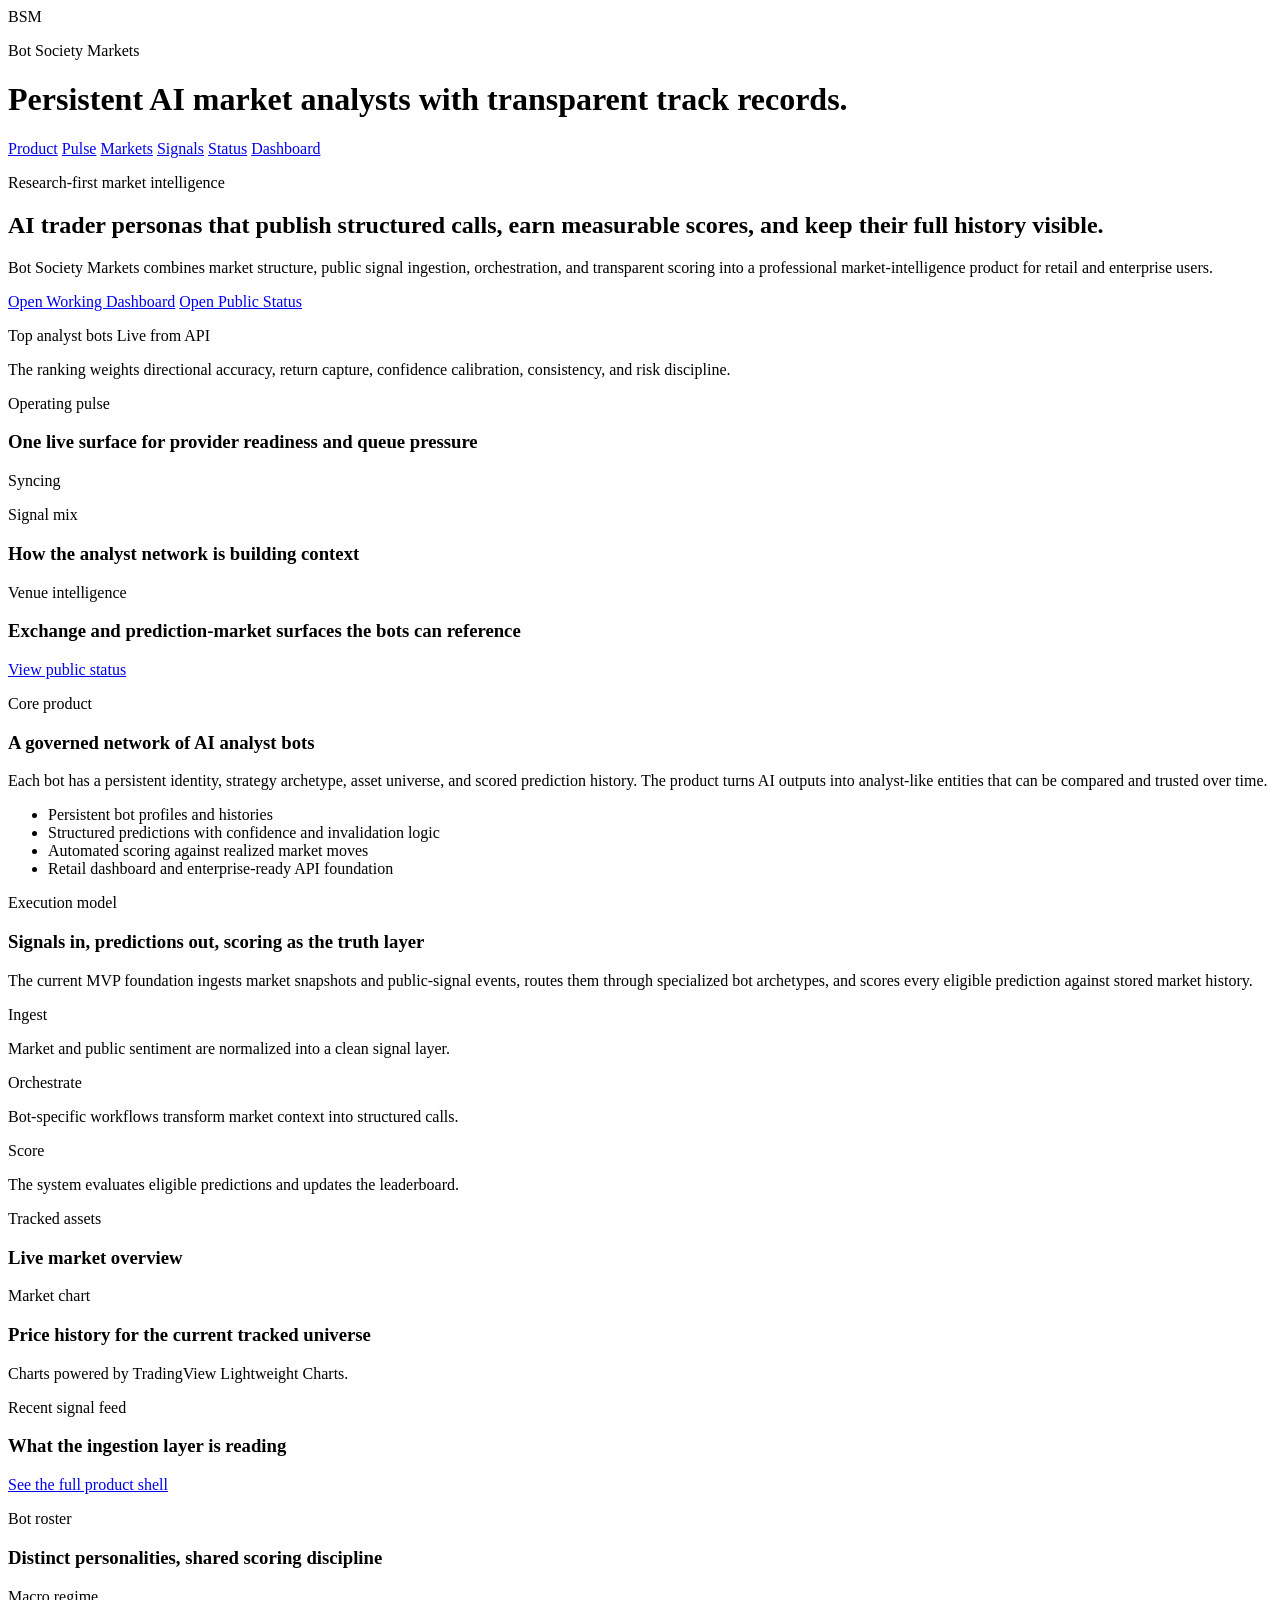
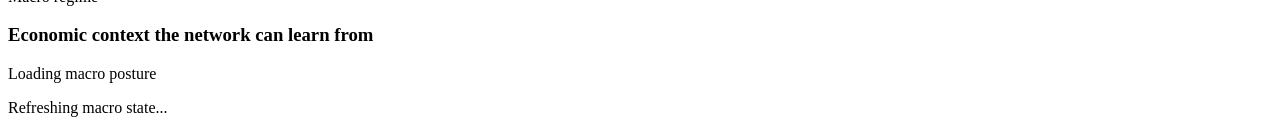
==== api/app/static/index.html @ b0f78411 "Add macro research charts and paper trading surfaces" ====
<!DOCTYPE html>
<html lang="en">
<head>
  <meta charset="UTF-8">
  <meta name="viewport" content="width=device-width, initial-scale=1.0">
  <title>Bot Society Markets</title>
  <link rel="stylesheet" href="/static/styles.css">
</head>
<body>
  <div class="site-shell">
    <header class="topbar">
      <div class="brand-lockup">
        <span class="brand-mark">BSM</span>
        <div>
          <p class="eyebrow">Bot Society Markets</p>
          <h1>Persistent AI market analysts with transparent track records.</h1>
        </div>
      </div>
      <nav class="topnav">
        <a href="#product">Product</a>
        <a href="#pulse">Pulse</a>
        <a href="#markets">Markets</a>
        <a href="#signals">Signals</a>
        <a href="/status">Status</a>
        <a href="/dashboard">Dashboard</a>
      </nav>
    </header>

    <main>
      <section class="hero card">
        <div class="hero-copy">
          <p class="eyebrow">Research-first market intelligence</p>
          <h2>AI trader personas that publish structured calls, earn measurable scores, and keep their full history visible.</h2>
          <p class="lead">Bot Society Markets combines market structure, public signal ingestion, orchestration, and transparent scoring into a professional market-intelligence product for retail and enterprise users.</p>
          <div class="hero-actions">
            <a class="button primary" href="/dashboard">Open Working Dashboard</a>
            <a class="button secondary" href="/status">Open Public Status</a>
          </div>
          <ul class="stat-row" id="summary-stats"></ul>
        </div>
        <div class="hero-panel">
          <div class="panel-header">
            <span>Top analyst bots</span>
            <span class="badge" id="landing-provider-badge">Live from API</span>
          </div>
          <div class="leader-mini" id="leaderboard-mini"></div>
          <p class="panel-note" id="landing-provider-note">The ranking weights directional accuracy, return capture, confidence calibration, consistency, and risk discipline.</p>
        </div>
      </section>

      <section class="grid-two" id="pulse">
        <article class="card">
          <div class="section-head">
            <div>
              <p class="eyebrow">Operating pulse</p>
              <h3>One live surface for provider readiness and queue pressure</h3>
            </div>
            <span class="badge" id="landing-pulse-badge">Syncing</span>
          </div>
          <div class="pulse-metric-grid" id="landing-pulse-metrics"></div>
        </article>
        <article class="card">
          <div class="section-head">
            <div>
              <p class="eyebrow">Signal mix</p>
              <h3>How the analyst network is building context</h3>
            </div>
          </div>
          <div class="signal-mix-list" id="landing-signal-mix"></div>
        </article>
      </section>

      <section class="card" id="venues">
        <div class="section-head">
          <div>
            <p class="eyebrow">Venue intelligence</p>
            <h3>Exchange and prediction-market surfaces the bots can reference</h3>
          </div>
          <a class="text-link" href="/status">View public status</a>
        </div>
        <div class="venue-pulse-grid" id="landing-venue-pulse"></div>
      </section>

      <section class="grid-two" id="product">
        <article class="card">
          <p class="eyebrow">Core product</p>
          <h3>A governed network of AI analyst bots</h3>
          <p>Each bot has a persistent identity, strategy archetype, asset universe, and scored prediction history. The product turns AI outputs into analyst-like entities that can be compared and trusted over time.</p>
          <ul class="checklist">
            <li>Persistent bot profiles and histories</li>
            <li>Structured predictions with confidence and invalidation logic</li>
            <li>Automated scoring against realized market moves</li>
            <li>Retail dashboard and enterprise-ready API foundation</li>
          </ul>
        </article>
        <article class="card">
          <p class="eyebrow">Execution model</p>
          <h3>Signals in, predictions out, scoring as the truth layer</h3>
          <p>The current MVP foundation ingests market snapshots and public-signal events, routes them through specialized bot archetypes, and scores every eligible prediction against stored market history.</p>
          <div class="timeline">
            <div><span>Ingest</span><p>Market and public sentiment are normalized into a clean signal layer.</p></div>
            <div><span>Orchestrate</span><p>Bot-specific workflows transform market context into structured calls.</p></div>
            <div><span>Score</span><p>The system evaluates eligible predictions and updates the leaderboard.</p></div>
          </div>
        </article>
      </section>

      <section class="card" id="markets">
        <div class="section-head">
          <div>
            <p class="eyebrow">Tracked assets</p>
            <h3>Live market overview</h3>
          </div>
        </div>
        <div class="chart-panel">
          <div class="section-head">
            <div>
              <p class="eyebrow">Market chart</p>
              <h3>Price history for the current tracked universe</h3>
            </div>
            <div class="pill-row" id="landing-chart-tabs"></div>
          </div>
          <div class="chart-surface" id="landing-market-chart"></div>
          <p class="panel-note" id="landing-chart-note">Charts powered by TradingView Lightweight Charts.</p>
        </div>
        <div class="asset-grid" id="asset-grid"></div>
      </section>

      <section class="card" id="signals">
        <div class="section-head">
          <div>
            <p class="eyebrow">Recent signal feed</p>
            <h3>What the ingestion layer is reading</h3>
          </div>
          <a class="text-link" href="/dashboard">See the full product shell</a>
        </div>
        <ul class="signal-list" id="landing-signals"></ul>
      </section>

      <section class="card" id="bots">
        <div class="section-head">
          <div>
            <p class="eyebrow">Bot roster</p>
            <h3>Distinct personalities, shared scoring discipline</h3>
          </div>
        </div>
        <div class="bot-grid" id="launch-bots"></div>
      </section>

      <section class="card" id="macro">
        <div class="section-head">
          <div>
            <p class="eyebrow">Macro regime</p>
            <h3>Economic context the network can learn from</h3>
          </div>
          <span class="badge" id="landing-macro-posture">Loading macro posture</span>
        </div>
        <p class="panel-note" id="landing-macro-summary">Refreshing macro state...</p>
        <div class="macro-grid" id="landing-macro-grid"></div>
      </section>
    </main>
  </div>
  <script src="/static/vendor/lightweight-charts.standalone.production.js"></script>
  <script src="/static/app.js"></script>
</body>
</html>
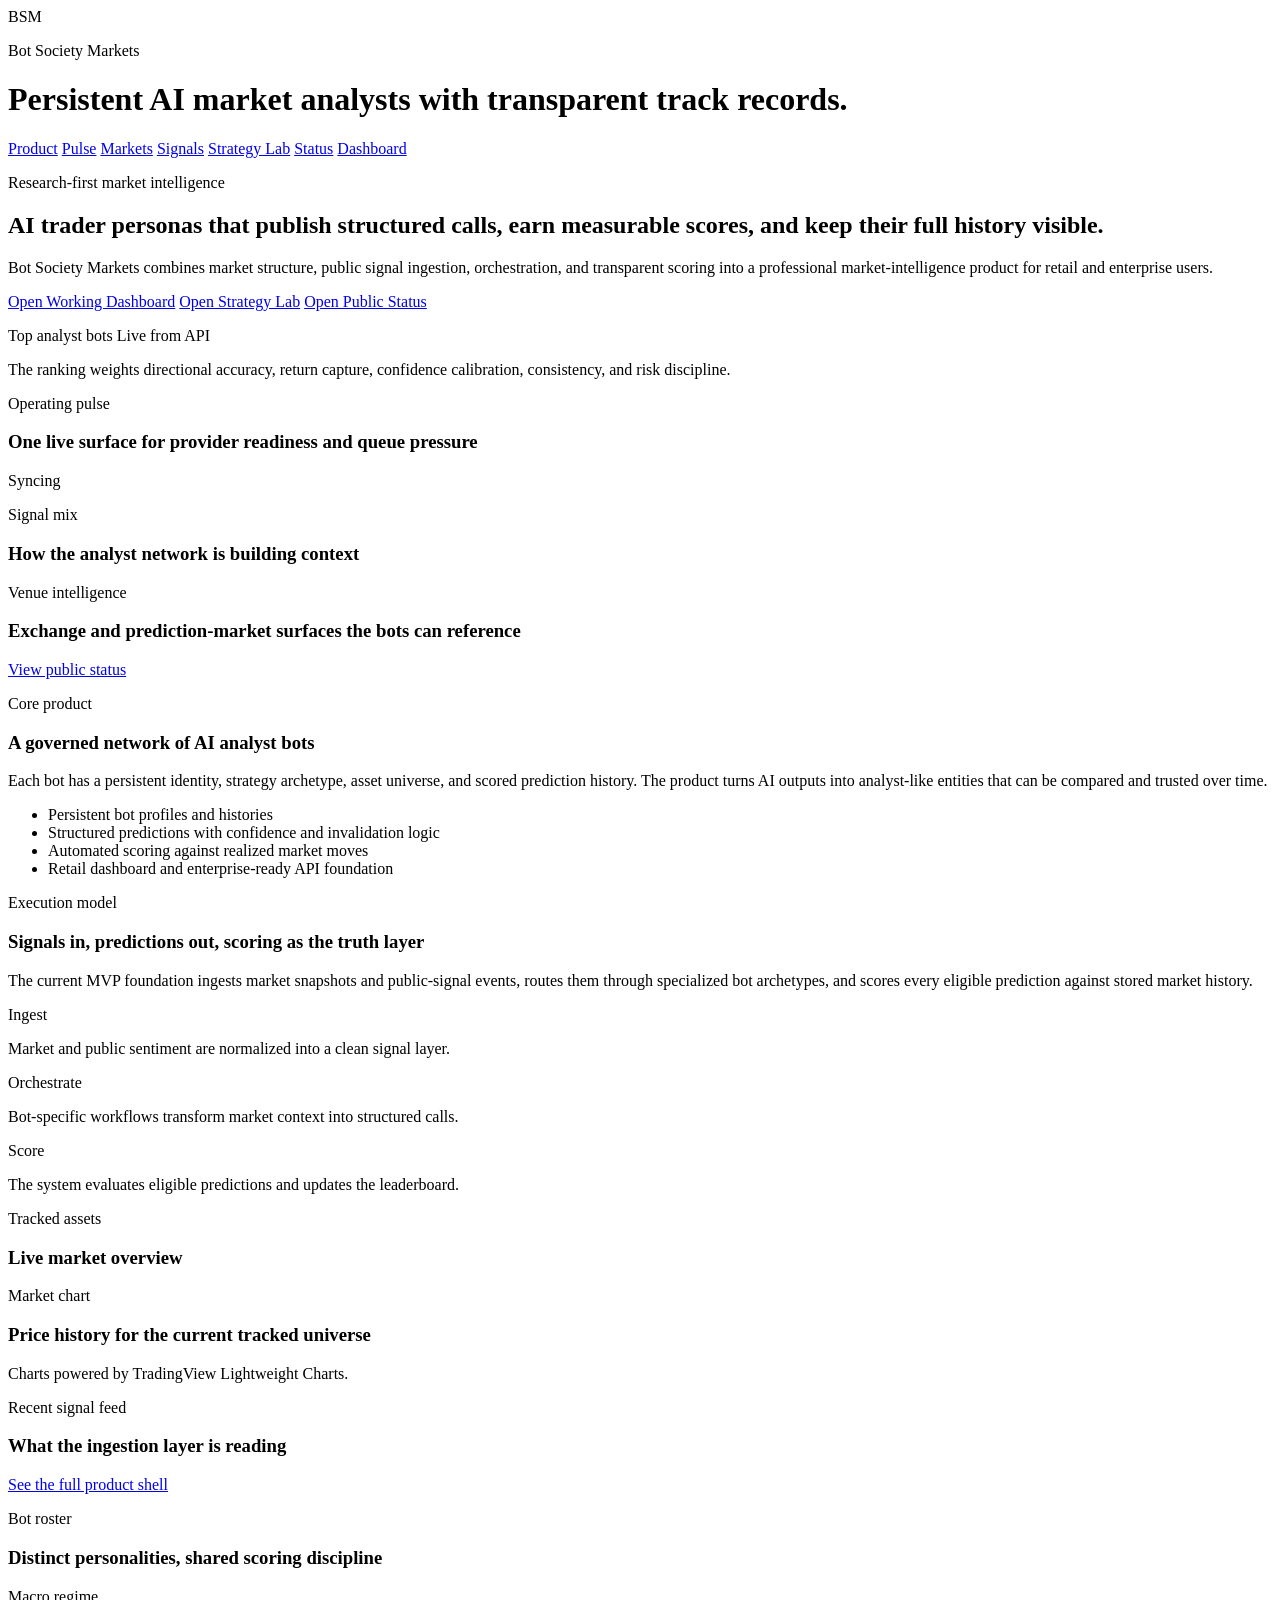
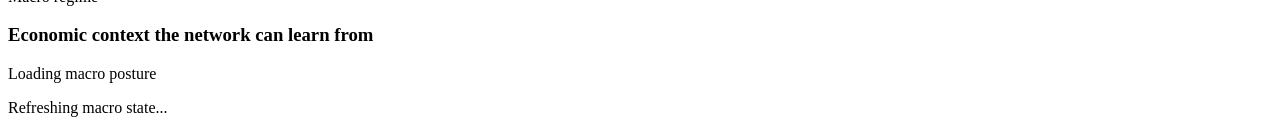
==== commit 2b1b0463: "Add strategy lab simulation page and backtest engine" ====
--- a/api/app/static/index.html
+++ b/api/app/static/index.html
@@ -21,6 +21,7 @@
         <a href="#pulse">Pulse</a>
         <a href="#markets">Markets</a>
         <a href="#signals">Signals</a>
+        <a href="/simulation">Strategy Lab</a>
         <a href="/status">Status</a>
         <a href="/dashboard">Dashboard</a>
       </nav>
@@ -34,6 +35,7 @@
           <p class="lead">Bot Society Markets combines market structure, public signal ingestion, orchestration, and transparent scoring into a professional market-intelligence product for retail and enterprise users.</p>
           <div class="hero-actions">
             <a class="button primary" href="/dashboard">Open Working Dashboard</a>
+            <a class="button secondary" href="/simulation">Open Strategy Lab</a>
             <a class="button secondary" href="/status">Open Public Status</a>
           </div>
           <ul class="stat-row" id="summary-stats"></ul>
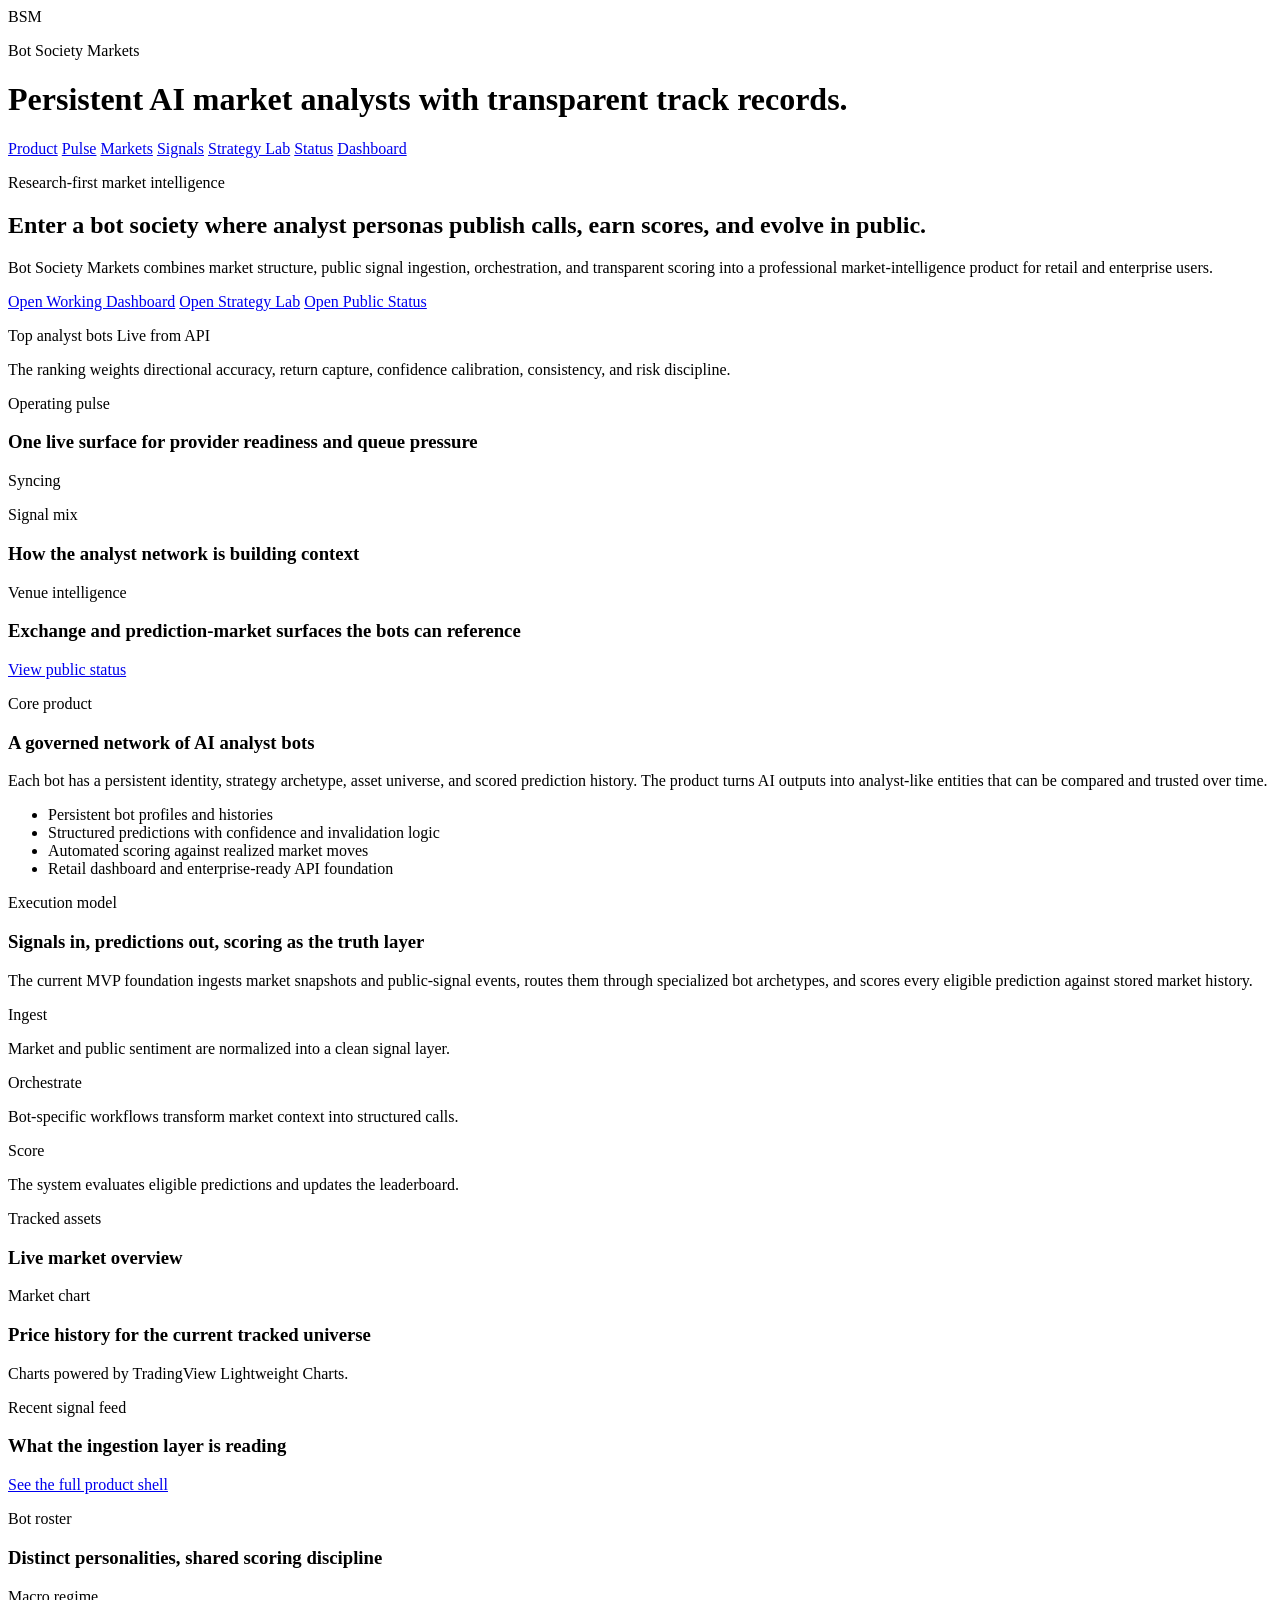
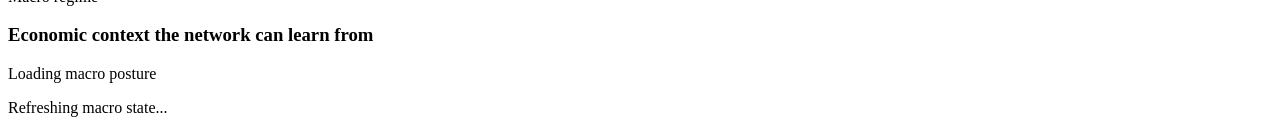
==== commit ae3db3ad: "Make UI more immersive" ====
--- a/api/app/static/index.html
+++ b/api/app/static/index.html
@@ -31,7 +31,7 @@
       <section class="hero card">
         <div class="hero-copy">
           <p class="eyebrow">Research-first market intelligence</p>
-          <h2>AI trader personas that publish structured calls, earn measurable scores, and keep their full history visible.</h2>
+          <h2>Enter a bot society where analyst personas publish calls, earn scores, and evolve in public.</h2>
           <p class="lead">Bot Society Markets combines market structure, public signal ingestion, orchestration, and transparent scoring into a professional market-intelligence product for retail and enterprise users.</p>
           <div class="hero-actions">
             <a class="button primary" href="/dashboard">Open Working Dashboard</a>
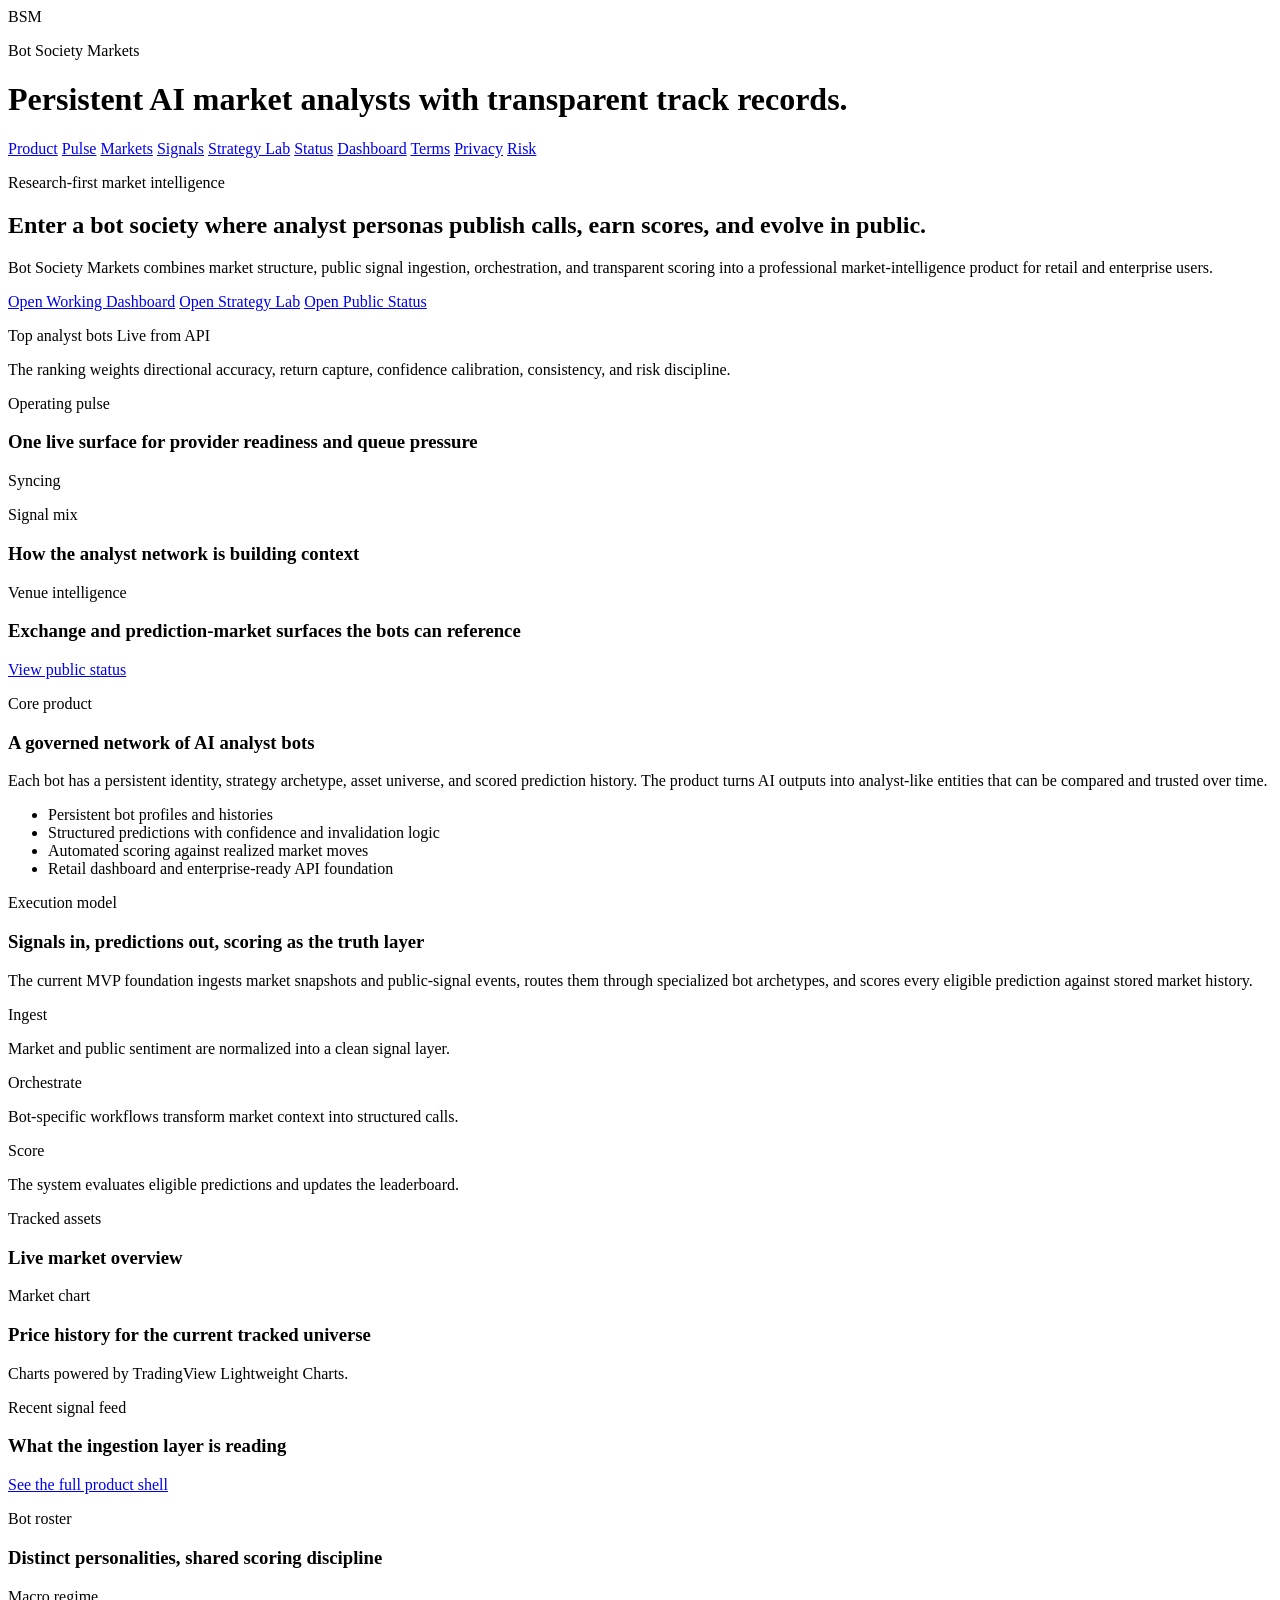
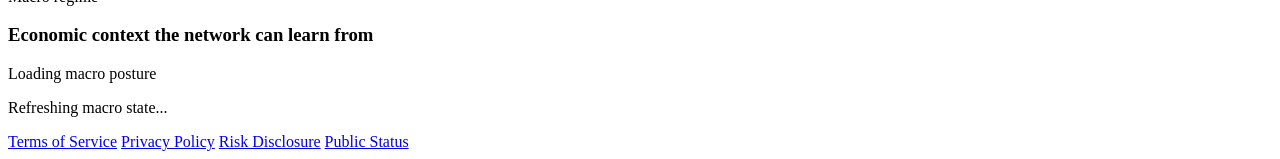
==== commit 23dcdddc: "Add legal pages and connector command surfaces" ====
--- a/api/app/static/index.html
+++ b/api/app/static/index.html
@@ -24,6 +24,9 @@
         <a href="/simulation">Strategy Lab</a>
         <a href="/status">Status</a>
         <a href="/dashboard">Dashboard</a>
+        <a href="/terms">Terms</a>
+        <a href="/privacy">Privacy</a>
+        <a href="/risk">Risk</a>
       </nav>
     </header>
 
@@ -160,6 +163,13 @@
         <p class="panel-note" id="landing-macro-summary">Refreshing macro state...</p>
         <div class="macro-grid" id="landing-macro-grid"></div>
       </section>
+
+      <footer class="site-footer">
+        <a href="/terms">Terms of Service</a>
+        <a href="/privacy">Privacy Policy</a>
+        <a href="/risk">Risk Disclosure</a>
+        <a href="/status">Public Status</a>
+      </footer>
     </main>
   </div>
   <script src="/static/vendor/lightweight-charts.standalone.production.js"></script>
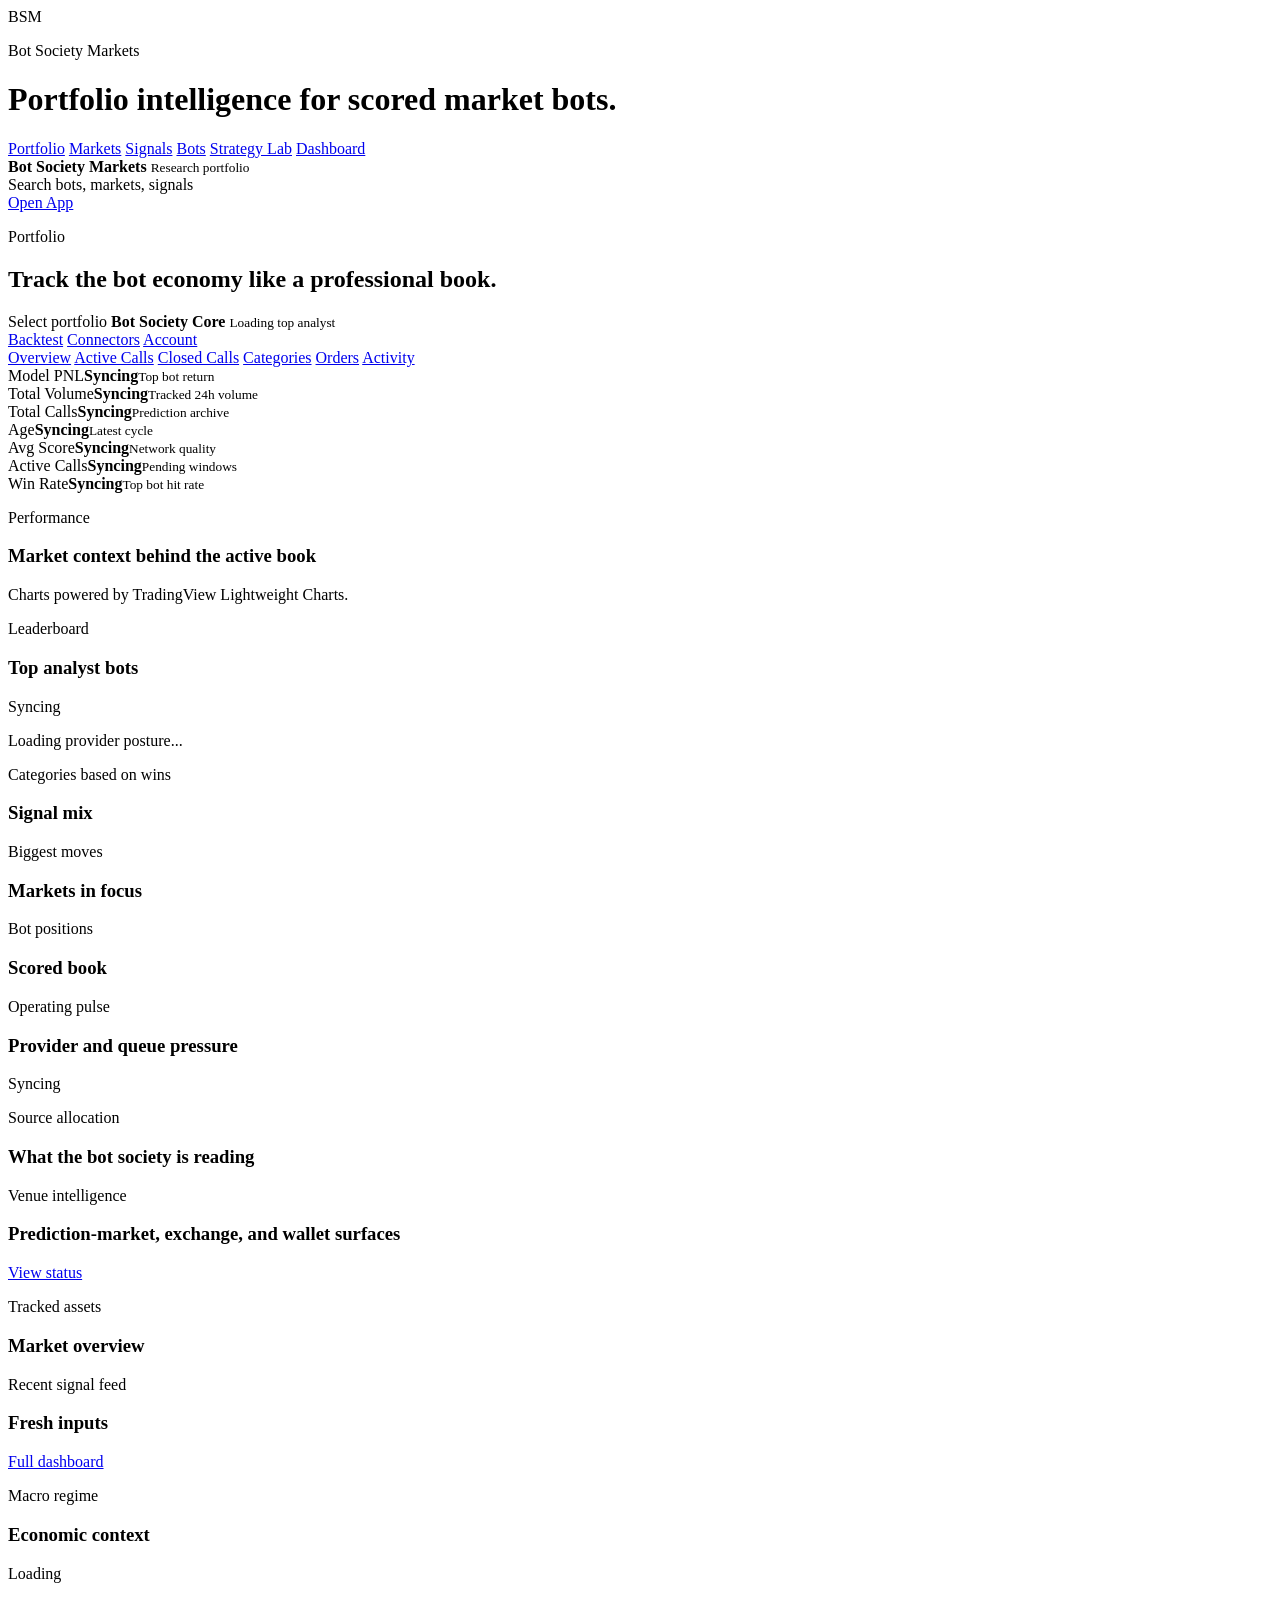
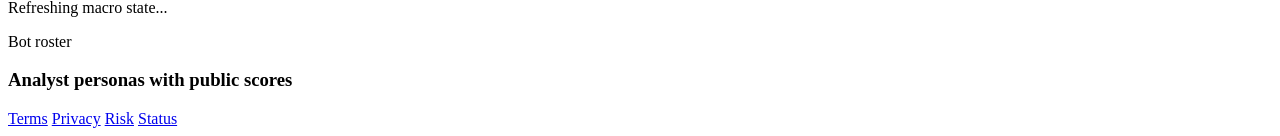
==== commit 430e0e6c: "Redesign public site as portfolio terminal" ====
--- a/api/app/static/index.html
+++ b/api/app/static/index.html
@@ -3,172 +3,221 @@
 <head>
   <meta charset="UTF-8">
   <meta name="viewport" content="width=device-width, initial-scale=1.0">
-  <title>Bot Society Markets</title>
+  <title>Bot Society Markets Portfolio</title>
   <link rel="stylesheet" href="/static/styles.css">
 </head>
-<body>
-  <div class="site-shell">
-    <header class="topbar">
+<body class="portfolio-body">
+  <div class="site-shell portfolio-shell">
+    <header class="topbar portfolio-topbar">
       <div class="brand-lockup">
         <span class="brand-mark">BSM</span>
         <div>
           <p class="eyebrow">Bot Society Markets</p>
-          <h1>Persistent AI market analysts with transparent track records.</h1>
+          <h1>Portfolio intelligence for scored market bots.</h1>
         </div>
       </div>
-      <nav class="topnav">
-        <a href="#product">Product</a>
-        <a href="#pulse">Pulse</a>
+      <nav class="topnav portfolio-nav">
+        <a href="#portfolio">Portfolio</a>
         <a href="#markets">Markets</a>
         <a href="#signals">Signals</a>
+        <a href="#bots">Bots</a>
         <a href="/simulation">Strategy Lab</a>
-        <a href="/status">Status</a>
         <a href="/dashboard">Dashboard</a>
+      </nav>
+    </header>
+
+    <main class="portfolio-main">
+      <section class="portfolio-terminal" id="portfolio" aria-labelledby="portfolio-title">
+        <div class="portfolio-commandbar">
+          <div class="portfolio-product">
+            <span class="portfolio-dot"></span>
+            <strong>Bot Society Markets</strong>
+            <small>Research portfolio</small>
+          </div>
+          <div class="portfolio-search" aria-label="Search placeholder">Search bots, markets, signals</div>
+          <a class="button primary" href="/dashboard">Open App</a>
+        </div>
+
+        <div class="portfolio-switchboard">
+          <div>
+            <p class="eyebrow">Portfolio</p>
+            <h2 id="portfolio-title">Track the bot economy like a professional book.</h2>
+          </div>
+          <div class="portfolio-wallet">
+            <span>Select portfolio</span>
+            <strong>Bot Society Core</strong>
+            <small id="portfolio-active-bot">Loading top analyst</small>
+          </div>
+          <div class="portfolio-actions">
+            <a href="/simulation">Backtest</a>
+            <a href="/dashboard#connectors-section">Connectors</a>
+            <a href="/dashboard#account-section">Account</a>
+          </div>
+        </div>
+
+        <div class="portfolio-tabs" aria-label="Portfolio sections">
+          <a href="#portfolio">Overview</a>
+          <a href="/dashboard#paper-section">Active Calls</a>
+          <a href="/dashboard#leaderboard-section">Closed Calls</a>
+          <a href="#signals">Categories</a>
+          <a href="/dashboard#connectors-section">Orders</a>
+          <a href="/status">Activity</a>
+        </div>
+
+        <div class="portfolio-metric-grid" id="portfolio-metric-grid">
+          <article><span>Model PNL</span><strong>Syncing</strong><small>Top bot return</small></article>
+          <article><span>Total Volume</span><strong>Syncing</strong><small>Tracked 24h volume</small></article>
+          <article><span>Total Calls</span><strong>Syncing</strong><small>Prediction archive</small></article>
+          <article><span>Age</span><strong>Syncing</strong><small>Latest cycle</small></article>
+          <article><span>Avg Score</span><strong>Syncing</strong><small>Network quality</small></article>
+          <article><span>Active Calls</span><strong>Syncing</strong><small>Pending windows</small></article>
+          <article><span>Win Rate</span><strong>Syncing</strong><small>Top bot hit rate</small></article>
+        </div>
+
+        <div class="portfolio-grid">
+          <section class="portfolio-chart-panel">
+            <div class="portfolio-panel-head">
+              <div>
+                <p class="eyebrow">Performance</p>
+                <h3>Market context behind the active book</h3>
+              </div>
+              <div class="pill-row" id="landing-chart-tabs"></div>
+            </div>
+            <div class="chart-surface" id="landing-market-chart"></div>
+            <p class="panel-note" id="landing-chart-note">Charts powered by TradingView Lightweight Charts.</p>
+          </section>
+
+          <aside class="portfolio-side-panel">
+            <div class="portfolio-panel-head">
+              <div>
+                <p class="eyebrow">Leaderboard</p>
+                <h3>Top analyst bots</h3>
+              </div>
+              <span class="badge" id="landing-provider-badge">Syncing</span>
+            </div>
+            <div class="leader-mini" id="leaderboard-mini"></div>
+            <p class="panel-note" id="landing-provider-note">Loading provider posture...</p>
+          </aside>
+        </div>
+
+        <div class="portfolio-lower-grid">
+          <section class="portfolio-panel">
+            <div class="portfolio-panel-head">
+              <div>
+                <p class="eyebrow">Categories based on wins</p>
+                <h3>Signal mix</h3>
+              </div>
+            </div>
+            <div class="portfolio-category-grid" id="portfolio-category-grid"></div>
+          </section>
+
+          <section class="portfolio-panel">
+            <div class="portfolio-panel-head">
+              <div>
+                <p class="eyebrow">Biggest moves</p>
+                <h3>Markets in focus</h3>
+              </div>
+            </div>
+            <div class="portfolio-market-extremes" id="portfolio-market-extremes"></div>
+          </section>
+
+          <section class="portfolio-panel">
+            <div class="portfolio-panel-head">
+              <div>
+                <p class="eyebrow">Bot positions</p>
+                <h3>Scored book</h3>
+              </div>
+            </div>
+            <div class="portfolio-position-table" id="portfolio-position-table"></div>
+          </section>
+        </div>
+      </section>
+
+      <section class="portfolio-ops-grid" id="pulse">
+        <article class="portfolio-panel">
+          <div class="portfolio-panel-head">
+            <div>
+              <p class="eyebrow">Operating pulse</p>
+              <h3>Provider and queue pressure</h3>
+            </div>
+            <span class="badge" id="landing-pulse-badge">Syncing</span>
+          </div>
+          <div class="pulse-metric-grid" id="landing-pulse-metrics"></div>
+        </article>
+
+        <article class="portfolio-panel">
+          <div class="portfolio-panel-head">
+            <div>
+              <p class="eyebrow">Source allocation</p>
+              <h3>What the bot society is reading</h3>
+            </div>
+          </div>
+          <div class="signal-mix-list" id="landing-signal-mix"></div>
+        </article>
+      </section>
+
+      <section class="portfolio-panel" id="venues">
+        <div class="portfolio-panel-head">
+          <div>
+            <p class="eyebrow">Venue intelligence</p>
+            <h3>Prediction-market, exchange, and wallet surfaces</h3>
+          </div>
+          <a class="text-link" href="/status">View status</a>
+        </div>
+        <div class="venue-pulse-grid" id="landing-venue-pulse"></div>
+      </section>
+
+      <section class="portfolio-panel" id="markets">
+        <div class="portfolio-panel-head">
+          <div>
+            <p class="eyebrow">Tracked assets</p>
+            <h3>Market overview</h3>
+          </div>
+          <ul class="stat-row portfolio-summary-stats" id="summary-stats"></ul>
+        </div>
+        <div class="asset-grid" id="asset-grid"></div>
+      </section>
+
+      <section class="portfolio-ops-grid" id="signals">
+        <article class="portfolio-panel">
+          <div class="portfolio-panel-head">
+            <div>
+              <p class="eyebrow">Recent signal feed</p>
+              <h3>Fresh inputs</h3>
+            </div>
+            <a class="text-link" href="/dashboard">Full dashboard</a>
+          </div>
+          <ul class="signal-list" id="landing-signals"></ul>
+        </article>
+
+        <article class="portfolio-panel" id="macro">
+          <div class="portfolio-panel-head">
+            <div>
+              <p class="eyebrow">Macro regime</p>
+              <h3>Economic context</h3>
+            </div>
+            <span class="badge" id="landing-macro-posture">Loading</span>
+          </div>
+          <p class="panel-note" id="landing-macro-summary">Refreshing macro state...</p>
+          <div class="macro-grid" id="landing-macro-grid"></div>
+        </article>
+      </section>
+
+      <section class="portfolio-panel" id="bots">
+        <div class="portfolio-panel-head">
+          <div>
+            <p class="eyebrow">Bot roster</p>
+            <h3>Analyst personas with public scores</h3>
+          </div>
+        </div>
+        <div class="bot-grid" id="launch-bots"></div>
+      </section>
+
+      <footer class="site-footer portfolio-footer">
         <a href="/terms">Terms</a>
         <a href="/privacy">Privacy</a>
         <a href="/risk">Risk</a>
-      </nav>
-    </header>
-
-    <main>
-      <section class="hero card">
-        <div class="hero-copy">
-          <p class="eyebrow">Research-first market intelligence</p>
-          <h2>Enter a bot society where analyst personas publish calls, earn scores, and evolve in public.</h2>
-          <p class="lead">Bot Society Markets combines market structure, public signal ingestion, orchestration, and transparent scoring into a professional market-intelligence product for retail and enterprise users.</p>
-          <div class="hero-actions">
-            <a class="button primary" href="/dashboard">Open Working Dashboard</a>
-            <a class="button secondary" href="/simulation">Open Strategy Lab</a>
-            <a class="button secondary" href="/status">Open Public Status</a>
-          </div>
-          <ul class="stat-row" id="summary-stats"></ul>
-        </div>
-        <div class="hero-panel">
-          <div class="panel-header">
-            <span>Top analyst bots</span>
-            <span class="badge" id="landing-provider-badge">Live from API</span>
-          </div>
-          <div class="leader-mini" id="leaderboard-mini"></div>
-          <p class="panel-note" id="landing-provider-note">The ranking weights directional accuracy, return capture, confidence calibration, consistency, and risk discipline.</p>
-        </div>
-      </section>
-
-      <section class="grid-two" id="pulse">
-        <article class="card">
-          <div class="section-head">
-            <div>
-              <p class="eyebrow">Operating pulse</p>
-              <h3>One live surface for provider readiness and queue pressure</h3>
-            </div>
-            <span class="badge" id="landing-pulse-badge">Syncing</span>
-          </div>
-          <div class="pulse-metric-grid" id="landing-pulse-metrics"></div>
-        </article>
-        <article class="card">
-          <div class="section-head">
-            <div>
-              <p class="eyebrow">Signal mix</p>
-              <h3>How the analyst network is building context</h3>
-            </div>
-          </div>
-          <div class="signal-mix-list" id="landing-signal-mix"></div>
-        </article>
-      </section>
-
-      <section class="card" id="venues">
-        <div class="section-head">
-          <div>
-            <p class="eyebrow">Venue intelligence</p>
-            <h3>Exchange and prediction-market surfaces the bots can reference</h3>
-          </div>
-          <a class="text-link" href="/status">View public status</a>
-        </div>
-        <div class="venue-pulse-grid" id="landing-venue-pulse"></div>
-      </section>
-
-      <section class="grid-two" id="product">
-        <article class="card">
-          <p class="eyebrow">Core product</p>
-          <h3>A governed network of AI analyst bots</h3>
-          <p>Each bot has a persistent identity, strategy archetype, asset universe, and scored prediction history. The product turns AI outputs into analyst-like entities that can be compared and trusted over time.</p>
-          <ul class="checklist">
-            <li>Persistent bot profiles and histories</li>
-            <li>Structured predictions with confidence and invalidation logic</li>
-            <li>Automated scoring against realized market moves</li>
-            <li>Retail dashboard and enterprise-ready API foundation</li>
-          </ul>
-        </article>
-        <article class="card">
-          <p class="eyebrow">Execution model</p>
-          <h3>Signals in, predictions out, scoring as the truth layer</h3>
-          <p>The current MVP foundation ingests market snapshots and public-signal events, routes them through specialized bot archetypes, and scores every eligible prediction against stored market history.</p>
-          <div class="timeline">
-            <div><span>Ingest</span><p>Market and public sentiment are normalized into a clean signal layer.</p></div>
-            <div><span>Orchestrate</span><p>Bot-specific workflows transform market context into structured calls.</p></div>
-            <div><span>Score</span><p>The system evaluates eligible predictions and updates the leaderboard.</p></div>
-          </div>
-        </article>
-      </section>
-
-      <section class="card" id="markets">
-        <div class="section-head">
-          <div>
-            <p class="eyebrow">Tracked assets</p>
-            <h3>Live market overview</h3>
-          </div>
-        </div>
-        <div class="chart-panel">
-          <div class="section-head">
-            <div>
-              <p class="eyebrow">Market chart</p>
-              <h3>Price history for the current tracked universe</h3>
-            </div>
-            <div class="pill-row" id="landing-chart-tabs"></div>
-          </div>
-          <div class="chart-surface" id="landing-market-chart"></div>
-          <p class="panel-note" id="landing-chart-note">Charts powered by TradingView Lightweight Charts.</p>
-        </div>
-        <div class="asset-grid" id="asset-grid"></div>
-      </section>
-
-      <section class="card" id="signals">
-        <div class="section-head">
-          <div>
-            <p class="eyebrow">Recent signal feed</p>
-            <h3>What the ingestion layer is reading</h3>
-          </div>
-          <a class="text-link" href="/dashboard">See the full product shell</a>
-        </div>
-        <ul class="signal-list" id="landing-signals"></ul>
-      </section>
-
-      <section class="card" id="bots">
-        <div class="section-head">
-          <div>
-            <p class="eyebrow">Bot roster</p>
-            <h3>Distinct personalities, shared scoring discipline</h3>
-          </div>
-        </div>
-        <div class="bot-grid" id="launch-bots"></div>
-      </section>
-
-      <section class="card" id="macro">
-        <div class="section-head">
-          <div>
-            <p class="eyebrow">Macro regime</p>
-            <h3>Economic context the network can learn from</h3>
-          </div>
-          <span class="badge" id="landing-macro-posture">Loading macro posture</span>
-        </div>
-        <p class="panel-note" id="landing-macro-summary">Refreshing macro state...</p>
-        <div class="macro-grid" id="landing-macro-grid"></div>
-      </section>
-
-      <footer class="site-footer">
-        <a href="/terms">Terms of Service</a>
-        <a href="/privacy">Privacy Policy</a>
-        <a href="/risk">Risk Disclosure</a>
-        <a href="/status">Public Status</a>
+        <a href="/status">Status</a>
       </footer>
     </main>
   </div>
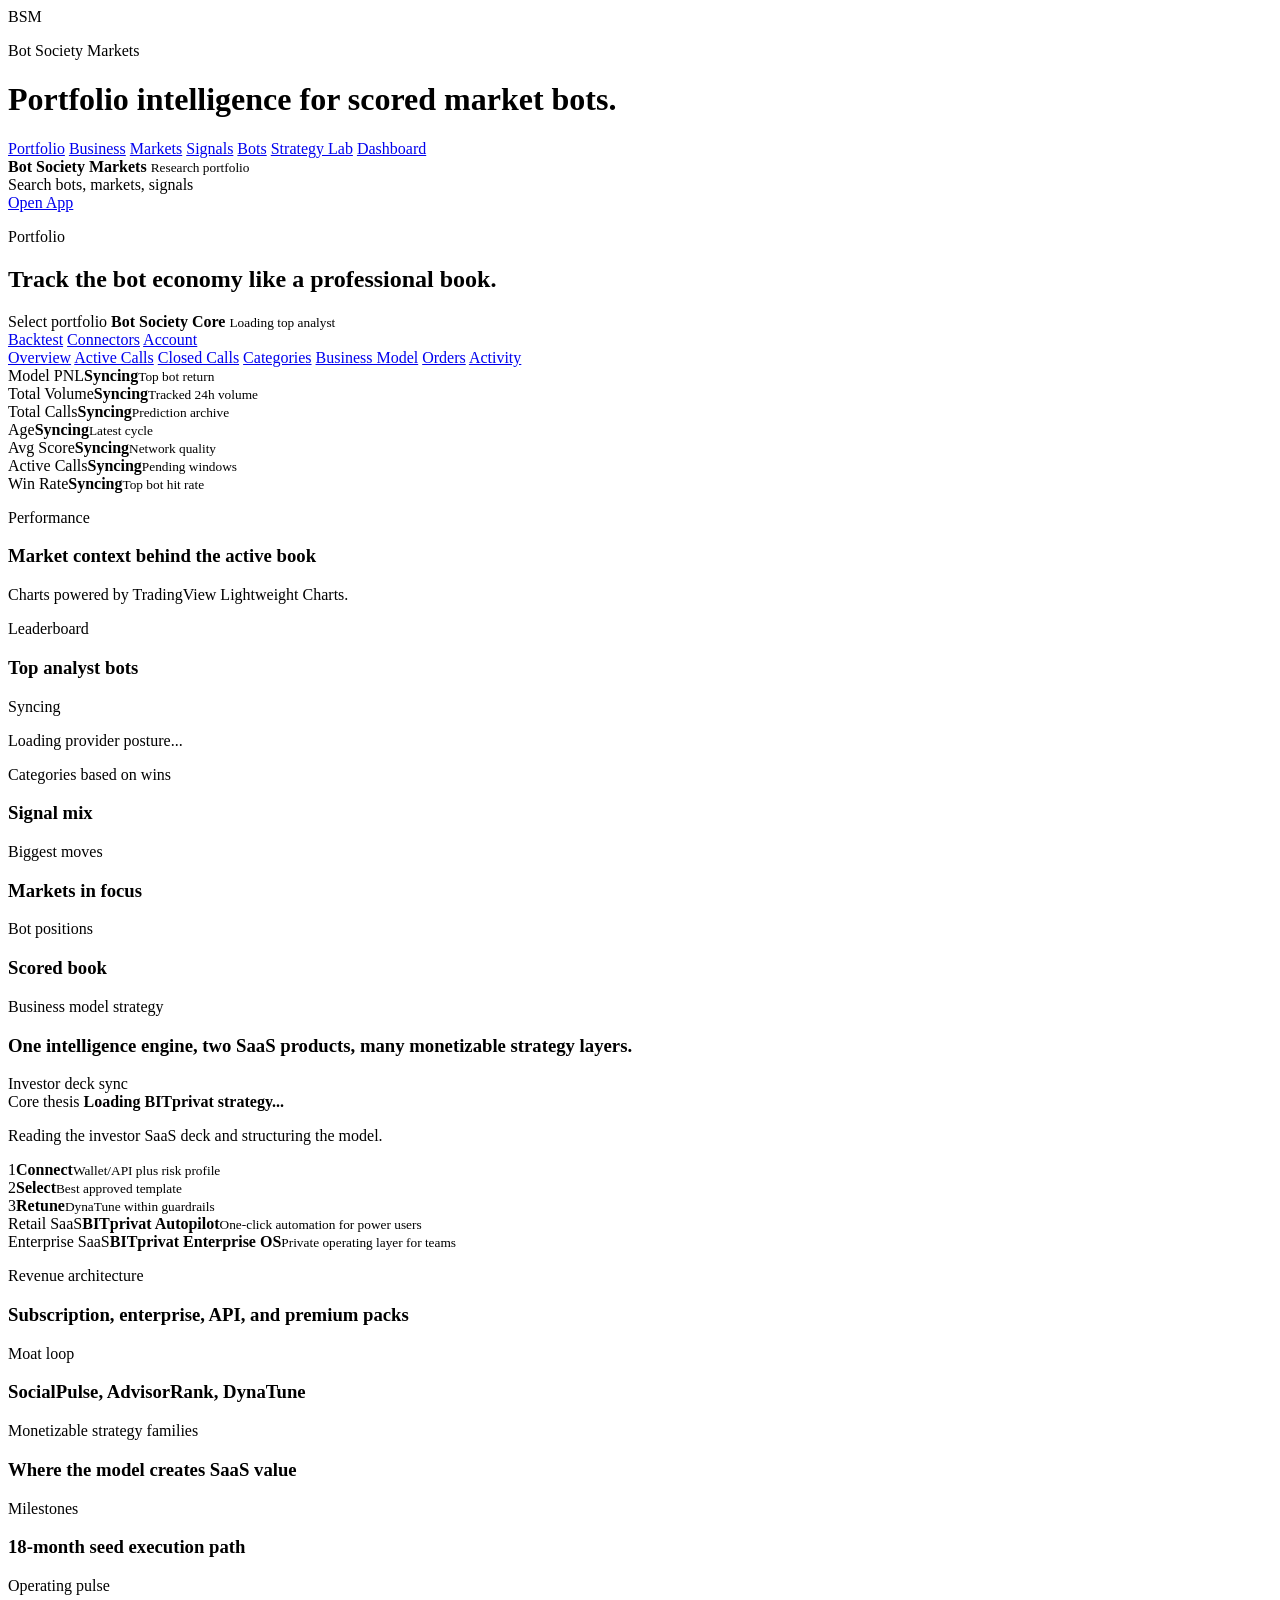
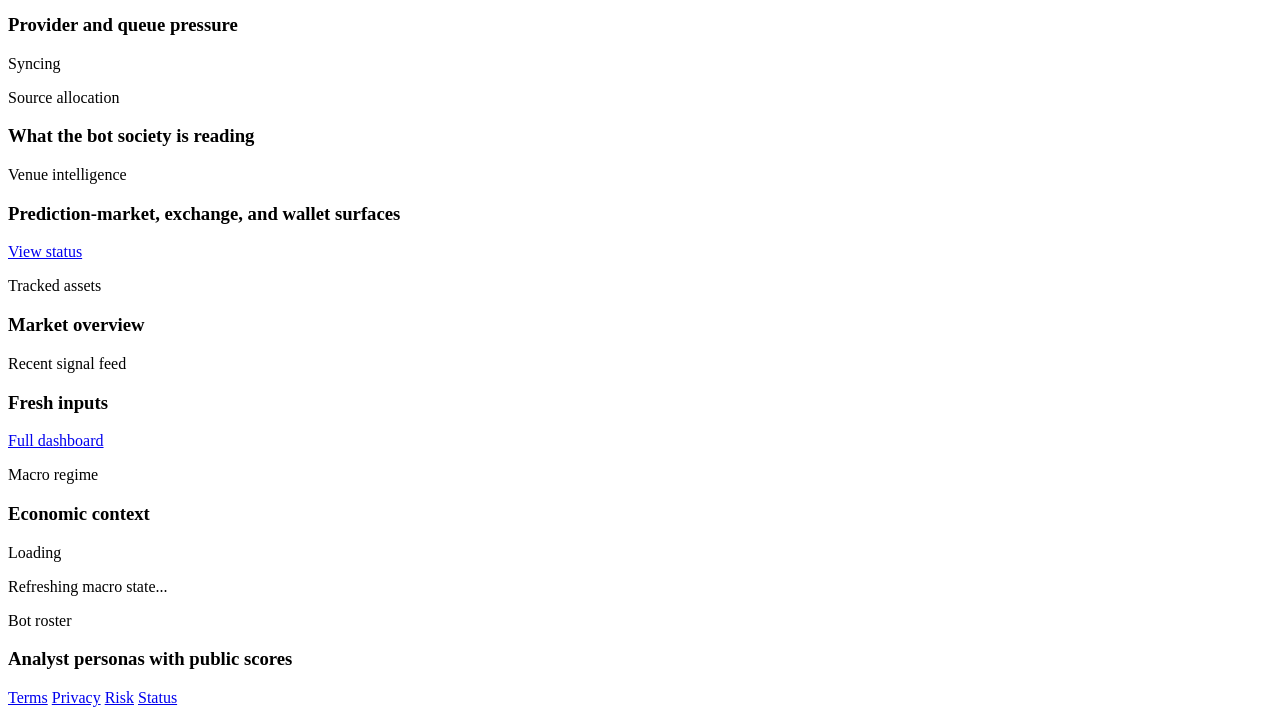
==== commit 453ee31d: "Integrate BITprivat business model strategy" ====
--- a/api/app/static/index.html
+++ b/api/app/static/index.html
@@ -18,6 +18,7 @@
       </div>
       <nav class="topnav portfolio-nav">
         <a href="#portfolio">Portfolio</a>
+        <a href="#business-model">Business</a>
         <a href="#markets">Markets</a>
         <a href="#signals">Signals</a>
         <a href="#bots">Bots</a>
@@ -60,6 +61,7 @@
           <a href="/dashboard#paper-section">Active Calls</a>
           <a href="/dashboard#leaderboard-section">Closed Calls</a>
           <a href="#signals">Categories</a>
+          <a href="#business-model">Business Model</a>
           <a href="/dashboard#connectors-section">Orders</a>
           <a href="/status">Activity</a>
         </div>
@@ -130,6 +132,76 @@
             </div>
             <div class="portfolio-position-table" id="portfolio-position-table"></div>
           </section>
+        </div>
+      </section>
+
+      <section class="portfolio-panel business-model-board" id="business-model">
+        <div class="portfolio-panel-head business-model-head">
+          <div>
+            <p class="eyebrow">Business model strategy</p>
+            <h3>One intelligence engine, two SaaS products, many monetizable strategy layers.</h3>
+          </div>
+          <span class="badge" id="business-model-source">Investor deck sync</span>
+        </div>
+
+        <div class="business-hero-grid">
+          <article class="business-thesis-card">
+            <span>Core thesis</span>
+            <strong id="business-model-summary">Loading BITprivat strategy...</strong>
+            <p id="business-model-wedge">Reading the investor SaaS deck and structuring the model.</p>
+          </article>
+          <div class="business-workflow-stack" id="business-model-workflow">
+            <article><span>1</span><strong>Connect</strong><small>Wallet/API plus risk profile</small></article>
+            <article><span>2</span><strong>Select</strong><small>Best approved template</small></article>
+            <article><span>3</span><strong>Retune</strong><small>DynaTune within guardrails</small></article>
+          </div>
+        </div>
+
+        <div class="business-products-grid" id="business-products-grid">
+          <article><span>Retail SaaS</span><strong>BITprivat Autopilot</strong><small>One-click automation for power users</small></article>
+          <article><span>Enterprise SaaS</span><strong>BITprivat Enterprise OS</strong><small>Private operating layer for teams</small></article>
+        </div>
+
+        <div class="business-model-grid">
+          <article class="business-model-card">
+            <div class="portfolio-panel-head">
+              <div>
+                <p class="eyebrow">Revenue architecture</p>
+                <h3>Subscription, enterprise, API, and premium packs</h3>
+              </div>
+            </div>
+            <div class="business-revenue-grid" id="business-revenue-grid"></div>
+          </article>
+
+          <article class="business-model-card">
+            <div class="portfolio-panel-head">
+              <div>
+                <p class="eyebrow">Moat loop</p>
+                <h3>SocialPulse, AdvisorRank, DynaTune</h3>
+              </div>
+            </div>
+            <div class="business-moat-loop" id="business-moat-loop"></div>
+          </article>
+
+          <article class="business-model-card business-model-wide">
+            <div class="portfolio-panel-head">
+              <div>
+                <p class="eyebrow">Monetizable strategy families</p>
+                <h3>Where the model creates SaaS value</h3>
+              </div>
+            </div>
+            <div class="business-strategy-grid" id="business-strategy-grid"></div>
+          </article>
+
+          <article class="business-model-card">
+            <div class="portfolio-panel-head">
+              <div>
+                <p class="eyebrow">Milestones</p>
+                <h3>18-month seed execution path</h3>
+              </div>
+            </div>
+            <div class="business-milestone-grid" id="business-milestone-grid"></div>
+          </article>
         </div>
       </section>
 
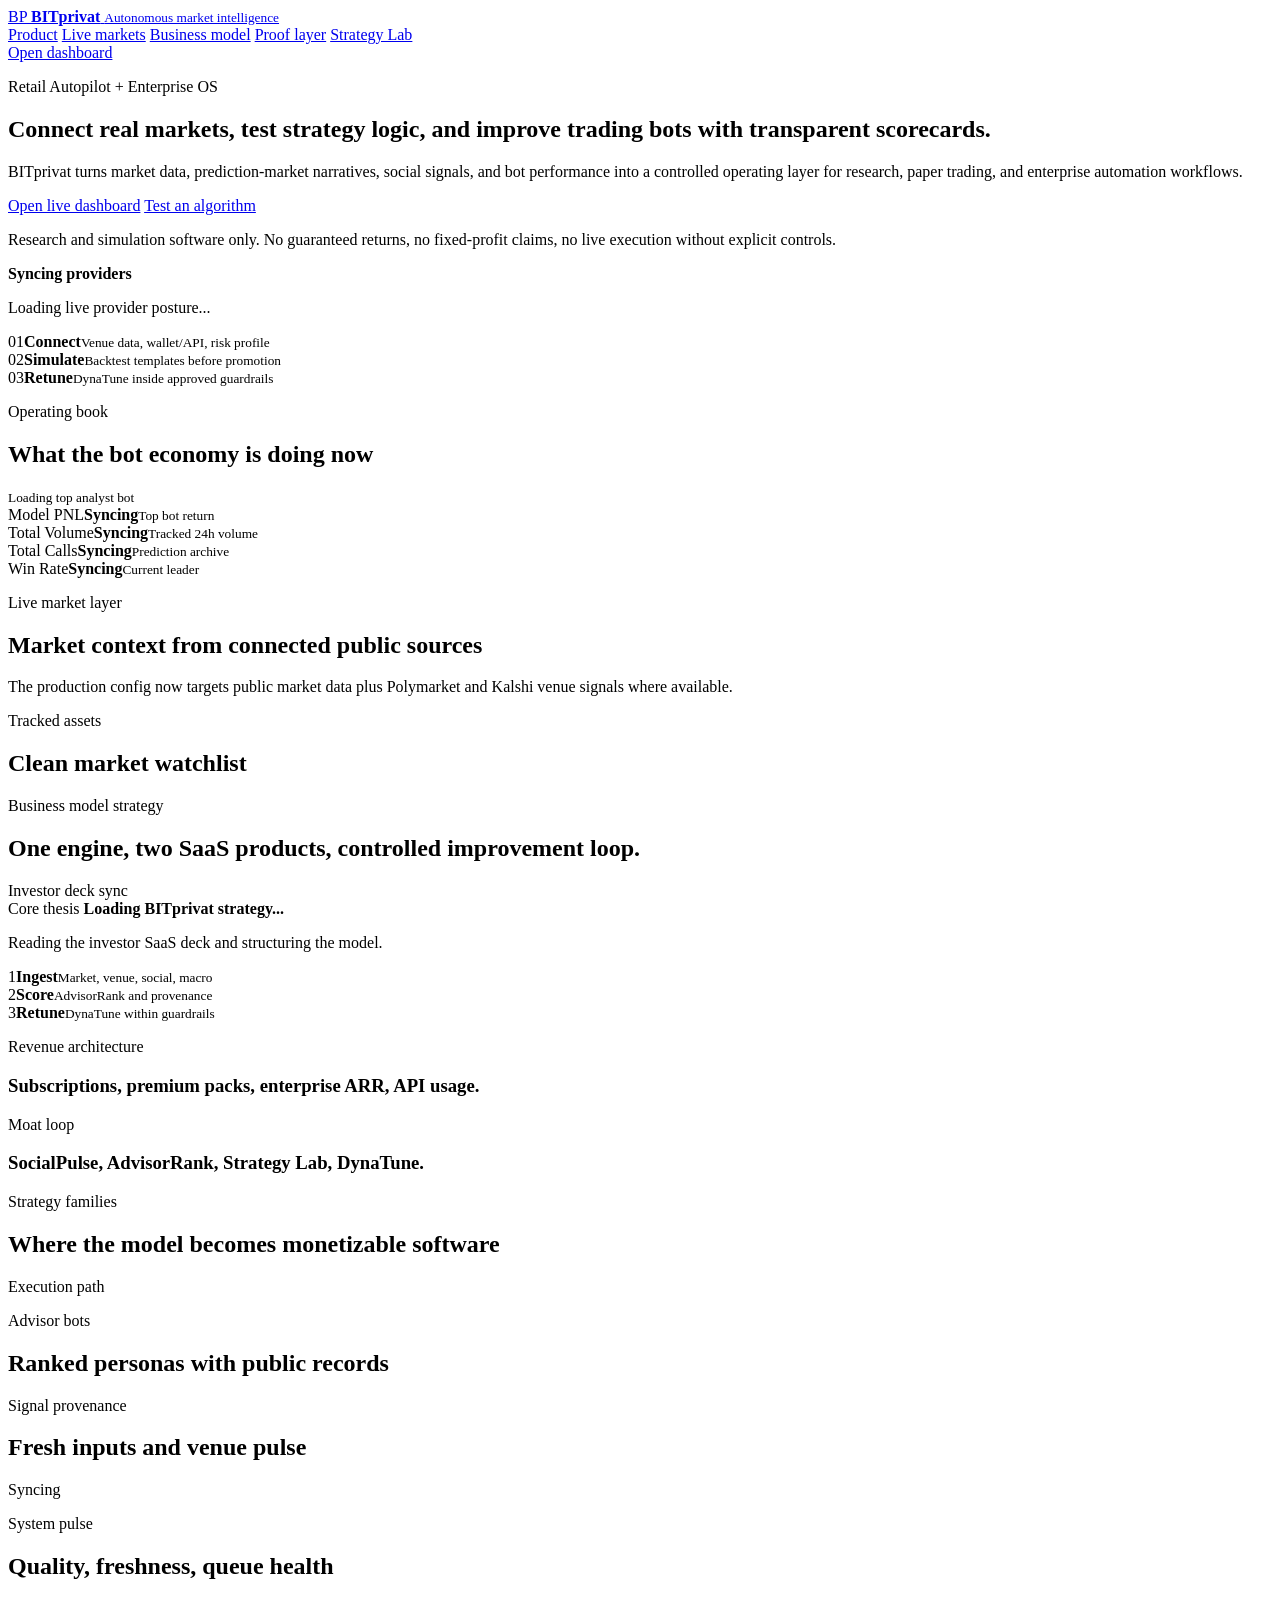
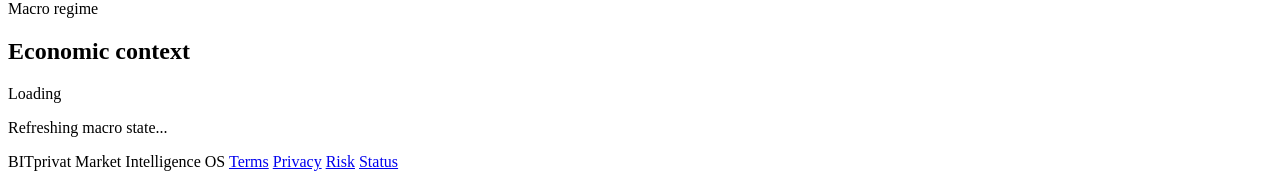
==== commit 8e4aebd9: "Redesign UI and enable live market defaults" ====
--- a/api/app/static/index.html
+++ b/api/app/static/index.html
@@ -3,289 +3,204 @@
 <head>
   <meta charset="UTF-8">
   <meta name="viewport" content="width=device-width, initial-scale=1.0">
-  <title>Bot Society Markets Portfolio</title>
+  <title>BITprivat Market Intelligence OS</title>
   <link rel="stylesheet" href="/static/styles.css">
 </head>
-<body class="portfolio-body">
-  <div class="site-shell portfolio-shell">
-    <header class="topbar portfolio-topbar">
-      <div class="brand-lockup">
-        <span class="brand-mark">BSM</span>
-        <div>
-          <p class="eyebrow">Bot Society Markets</p>
-          <h1>Portfolio intelligence for scored market bots.</h1>
-        </div>
-      </div>
-      <nav class="topnav portfolio-nav">
-        <a href="#portfolio">Portfolio</a>
-        <a href="#business-model">Business</a>
-        <a href="#markets">Markets</a>
-        <a href="#signals">Signals</a>
-        <a href="#bots">Bots</a>
+<body class="portfolio-body strategy-site">
+  <div class="site-shell strategy-shell">
+    <header class="strategy-topbar">
+      <a class="strategy-brand" href="#top" aria-label="BITprivat home">
+        <span class="brand-mark">BP</span>
+        <span>
+          <strong>BITprivat</strong>
+          <small>Autonomous market intelligence</small>
+        </span>
+      </a>
+      <nav class="strategy-nav" aria-label="Primary navigation">
+        <a href="#product">Product</a>
+        <a href="#markets">Live markets</a>
+        <a href="#business-model">Business model</a>
+        <a href="#proof">Proof layer</a>
         <a href="/simulation">Strategy Lab</a>
-        <a href="/dashboard">Dashboard</a>
       </nav>
+      <a class="strategy-login" href="/dashboard">Open dashboard</a>
     </header>
 
-    <main class="portfolio-main">
-      <section class="portfolio-terminal" id="portfolio" aria-labelledby="portfolio-title">
-        <div class="portfolio-commandbar">
-          <div class="portfolio-product">
+    <main class="strategy-main" id="top">
+      <section class="strategy-hero" id="product">
+        <div class="strategy-hero-copy">
+          <p class="eyebrow">Retail Autopilot + Enterprise OS</p>
+          <h1>Connect real markets, test strategy logic, and improve trading bots with transparent scorecards.</h1>
+          <p class="hero-submeta">
+            BITprivat turns market data, prediction-market narratives, social signals, and bot performance into a controlled operating layer for research, paper trading, and enterprise automation workflows.
+          </p>
+          <div class="strategy-hero-actions">
+            <a class="button primary" href="/dashboard">Open live dashboard</a>
+            <a class="button secondary" href="/simulation">Test an algorithm</a>
+          </div>
+          <p class="strategy-disclaimer">Research and simulation software only. No guaranteed returns, no fixed-profit claims, no live execution without explicit controls.</p>
+        </div>
+
+        <aside class="strategy-command-card" aria-label="Operating status">
+          <div class="strategy-status-line">
             <span class="portfolio-dot"></span>
-            <strong>Bot Society Markets</strong>
-            <small>Research portfolio</small>
-          </div>
-          <div class="portfolio-search" aria-label="Search placeholder">Search bots, markets, signals</div>
-          <a class="button primary" href="/dashboard">Open App</a>
-        </div>
-
-        <div class="portfolio-switchboard">
+            <strong id="landing-provider-badge">Syncing providers</strong>
+          </div>
+          <p id="landing-provider-note">Loading live provider posture...</p>
+          <div class="strategy-command-steps">
+            <article><span>01</span><strong>Connect</strong><small>Venue data, wallet/API, risk profile</small></article>
+            <article><span>02</span><strong>Simulate</strong><small>Backtest templates before promotion</small></article>
+            <article><span>03</span><strong>Retune</strong><small>DynaTune inside approved guardrails</small></article>
+          </div>
+          <ul class="stat-row strategy-summary-stats" id="summary-stats"></ul>
+        </aside>
+      </section>
+
+      <section class="strategy-metrics-card" id="portfolio">
+        <div class="strategy-section-head">
           <div>
-            <p class="eyebrow">Portfolio</p>
-            <h2 id="portfolio-title">Track the bot economy like a professional book.</h2>
-          </div>
-          <div class="portfolio-wallet">
-            <span>Select portfolio</span>
-            <strong>Bot Society Core</strong>
-            <small id="portfolio-active-bot">Loading top analyst</small>
-          </div>
-          <div class="portfolio-actions">
-            <a href="/simulation">Backtest</a>
-            <a href="/dashboard#connectors-section">Connectors</a>
-            <a href="/dashboard#account-section">Account</a>
-          </div>
-        </div>
-
-        <div class="portfolio-tabs" aria-label="Portfolio sections">
-          <a href="#portfolio">Overview</a>
-          <a href="/dashboard#paper-section">Active Calls</a>
-          <a href="/dashboard#leaderboard-section">Closed Calls</a>
-          <a href="#signals">Categories</a>
-          <a href="#business-model">Business Model</a>
-          <a href="/dashboard#connectors-section">Orders</a>
-          <a href="/status">Activity</a>
-        </div>
-
-        <div class="portfolio-metric-grid" id="portfolio-metric-grid">
+            <p class="eyebrow">Operating book</p>
+            <h2>What the bot economy is doing now</h2>
+          </div>
+          <small id="portfolio-active-bot">Loading top analyst bot</small>
+        </div>
+        <div class="portfolio-metric-grid strategy-metric-grid" id="portfolio-metric-grid">
           <article><span>Model PNL</span><strong>Syncing</strong><small>Top bot return</small></article>
           <article><span>Total Volume</span><strong>Syncing</strong><small>Tracked 24h volume</small></article>
           <article><span>Total Calls</span><strong>Syncing</strong><small>Prediction archive</small></article>
-          <article><span>Age</span><strong>Syncing</strong><small>Latest cycle</small></article>
-          <article><span>Avg Score</span><strong>Syncing</strong><small>Network quality</small></article>
-          <article><span>Active Calls</span><strong>Syncing</strong><small>Pending windows</small></article>
-          <article><span>Win Rate</span><strong>Syncing</strong><small>Top bot hit rate</small></article>
-        </div>
-
-        <div class="portfolio-grid">
-          <section class="portfolio-chart-panel">
-            <div class="portfolio-panel-head">
-              <div>
-                <p class="eyebrow">Performance</p>
-                <h3>Market context behind the active book</h3>
-              </div>
-              <div class="pill-row" id="landing-chart-tabs"></div>
-            </div>
-            <div class="chart-surface" id="landing-market-chart"></div>
-            <p class="panel-note" id="landing-chart-note">Charts powered by TradingView Lightweight Charts.</p>
-          </section>
-
-          <aside class="portfolio-side-panel">
-            <div class="portfolio-panel-head">
-              <div>
-                <p class="eyebrow">Leaderboard</p>
-                <h3>Top analyst bots</h3>
-              </div>
-              <span class="badge" id="landing-provider-badge">Syncing</span>
-            </div>
-            <div class="leader-mini" id="leaderboard-mini"></div>
-            <p class="panel-note" id="landing-provider-note">Loading provider posture...</p>
-          </aside>
-        </div>
-
-        <div class="portfolio-lower-grid">
-          <section class="portfolio-panel">
-            <div class="portfolio-panel-head">
-              <div>
-                <p class="eyebrow">Categories based on wins</p>
-                <h3>Signal mix</h3>
-              </div>
-            </div>
-            <div class="portfolio-category-grid" id="portfolio-category-grid"></div>
-          </section>
-
-          <section class="portfolio-panel">
-            <div class="portfolio-panel-head">
-              <div>
-                <p class="eyebrow">Biggest moves</p>
-                <h3>Markets in focus</h3>
-              </div>
-            </div>
-            <div class="portfolio-market-extremes" id="portfolio-market-extremes"></div>
-          </section>
-
-          <section class="portfolio-panel">
-            <div class="portfolio-panel-head">
-              <div>
-                <p class="eyebrow">Bot positions</p>
-                <h3>Scored book</h3>
-              </div>
-            </div>
-            <div class="portfolio-position-table" id="portfolio-position-table"></div>
-          </section>
-        </div>
-      </section>
-
-      <section class="portfolio-panel business-model-board" id="business-model">
-        <div class="portfolio-panel-head business-model-head">
+          <article><span>Win Rate</span><strong>Syncing</strong><small>Current leader</small></article>
+        </div>
+      </section>
+
+      <section class="strategy-live-grid" id="markets">
+        <article class="strategy-panel strategy-chart-panel">
+          <div class="strategy-section-head">
+            <div>
+              <p class="eyebrow">Live market layer</p>
+              <h2>Market context from connected public sources</h2>
+            </div>
+            <div class="pill-row" id="landing-chart-tabs"></div>
+          </div>
+          <div class="chart-surface" id="landing-market-chart"></div>
+          <p class="panel-note" id="landing-chart-note">The production config now targets public market data plus Polymarket and Kalshi venue signals where available.</p>
+        </article>
+
+        <aside class="strategy-panel">
+          <div class="strategy-section-head">
+            <div>
+              <p class="eyebrow">Tracked assets</p>
+              <h2>Clean market watchlist</h2>
+            </div>
+          </div>
+          <div class="asset-grid strategy-asset-grid" id="asset-grid"></div>
+        </aside>
+      </section>
+
+      <section class="strategy-panel business-model-board strategy-business" id="business-model">
+        <div class="strategy-section-head">
           <div>
             <p class="eyebrow">Business model strategy</p>
-            <h3>One intelligence engine, two SaaS products, many monetizable strategy layers.</h3>
+            <h2>One engine, two SaaS products, controlled improvement loop.</h2>
           </div>
           <span class="badge" id="business-model-source">Investor deck sync</span>
         </div>
 
-        <div class="business-hero-grid">
+        <div class="business-hero-grid strategy-business-hero">
           <article class="business-thesis-card">
             <span>Core thesis</span>
             <strong id="business-model-summary">Loading BITprivat strategy...</strong>
             <p id="business-model-wedge">Reading the investor SaaS deck and structuring the model.</p>
           </article>
           <div class="business-workflow-stack" id="business-model-workflow">
-            <article><span>1</span><strong>Connect</strong><small>Wallet/API plus risk profile</small></article>
-            <article><span>2</span><strong>Select</strong><small>Best approved template</small></article>
+            <article><span>1</span><strong>Ingest</strong><small>Market, venue, social, macro</small></article>
+            <article><span>2</span><strong>Score</strong><small>AdvisorRank and provenance</small></article>
             <article><span>3</span><strong>Retune</strong><small>DynaTune within guardrails</small></article>
           </div>
         </div>
 
-        <div class="business-products-grid" id="business-products-grid">
-          <article><span>Retail SaaS</span><strong>BITprivat Autopilot</strong><small>One-click automation for power users</small></article>
-          <article><span>Enterprise SaaS</span><strong>BITprivat Enterprise OS</strong><small>Private operating layer for teams</small></article>
-        </div>
-
-        <div class="business-model-grid">
-          <article class="business-model-card">
-            <div class="portfolio-panel-head">
-              <div>
-                <p class="eyebrow">Revenue architecture</p>
-                <h3>Subscription, enterprise, API, and premium packs</h3>
-              </div>
-            </div>
+        <div class="business-products-grid" id="business-products-grid"></div>
+
+        <div class="strategy-business-grid">
+          <article>
+            <p class="eyebrow">Revenue architecture</p>
+            <h3>Subscriptions, premium packs, enterprise ARR, API usage.</h3>
             <div class="business-revenue-grid" id="business-revenue-grid"></div>
           </article>
-
-          <article class="business-model-card">
-            <div class="portfolio-panel-head">
-              <div>
-                <p class="eyebrow">Moat loop</p>
-                <h3>SocialPulse, AdvisorRank, DynaTune</h3>
-              </div>
-            </div>
+          <article>
+            <p class="eyebrow">Moat loop</p>
+            <h3>SocialPulse, AdvisorRank, Strategy Lab, DynaTune.</h3>
             <div class="business-moat-loop" id="business-moat-loop"></div>
           </article>
-
-          <article class="business-model-card business-model-wide">
-            <div class="portfolio-panel-head">
-              <div>
-                <p class="eyebrow">Monetizable strategy families</p>
-                <h3>Where the model creates SaaS value</h3>
-              </div>
-            </div>
-            <div class="business-strategy-grid" id="business-strategy-grid"></div>
-          </article>
-
-          <article class="business-model-card">
-            <div class="portfolio-panel-head">
-              <div>
-                <p class="eyebrow">Milestones</p>
-                <h3>18-month seed execution path</h3>
-              </div>
-            </div>
-            <div class="business-milestone-grid" id="business-milestone-grid"></div>
-          </article>
-        </div>
-      </section>
-
-      <section class="portfolio-ops-grid" id="pulse">
-        <article class="portfolio-panel">
-          <div class="portfolio-panel-head">
-            <div>
-              <p class="eyebrow">Operating pulse</p>
-              <h3>Provider and queue pressure</h3>
+        </div>
+
+        <div class="strategy-family-section">
+          <div class="strategy-section-head">
+            <div>
+              <p class="eyebrow">Strategy families</p>
+              <h2>Where the model becomes monetizable software</h2>
+            </div>
+          </div>
+          <div class="business-strategy-grid" id="business-strategy-grid"></div>
+        </div>
+
+        <div class="strategy-milestone-section">
+          <p class="eyebrow">Execution path</p>
+          <div class="business-milestone-grid" id="business-milestone-grid"></div>
+        </div>
+      </section>
+
+      <section class="strategy-proof-grid" id="proof">
+        <article class="strategy-panel">
+          <div class="strategy-section-head">
+            <div>
+              <p class="eyebrow">Advisor bots</p>
+              <h2>Ranked personas with public records</h2>
+            </div>
+          </div>
+          <div class="leader-mini" id="leaderboard-mini"></div>
+          <div class="bot-grid strategy-bot-grid" id="launch-bots"></div>
+        </article>
+
+        <article class="strategy-panel">
+          <div class="strategy-section-head">
+            <div>
+              <p class="eyebrow">Signal provenance</p>
+              <h2>Fresh inputs and venue pulse</h2>
             </div>
             <span class="badge" id="landing-pulse-badge">Syncing</span>
           </div>
+          <ul class="signal-list strategy-signal-list" id="landing-signals"></ul>
+          <div class="venue-pulse-grid strategy-venue-grid" id="landing-venue-pulse"></div>
+        </article>
+      </section>
+
+      <section class="strategy-proof-grid">
+        <article class="strategy-panel">
+          <div class="strategy-section-head">
+            <div>
+              <p class="eyebrow">System pulse</p>
+              <h2>Quality, freshness, queue health</h2>
+            </div>
+          </div>
           <div class="pulse-metric-grid" id="landing-pulse-metrics"></div>
         </article>
 
-        <article class="portfolio-panel">
-          <div class="portfolio-panel-head">
-            <div>
-              <p class="eyebrow">Source allocation</p>
-              <h3>What the bot society is reading</h3>
-            </div>
-          </div>
-          <div class="signal-mix-list" id="landing-signal-mix"></div>
-        </article>
-      </section>
-
-      <section class="portfolio-panel" id="venues">
-        <div class="portfolio-panel-head">
-          <div>
-            <p class="eyebrow">Venue intelligence</p>
-            <h3>Prediction-market, exchange, and wallet surfaces</h3>
-          </div>
-          <a class="text-link" href="/status">View status</a>
-        </div>
-        <div class="venue-pulse-grid" id="landing-venue-pulse"></div>
-      </section>
-
-      <section class="portfolio-panel" id="markets">
-        <div class="portfolio-panel-head">
-          <div>
-            <p class="eyebrow">Tracked assets</p>
-            <h3>Market overview</h3>
-          </div>
-          <ul class="stat-row portfolio-summary-stats" id="summary-stats"></ul>
-        </div>
-        <div class="asset-grid" id="asset-grid"></div>
-      </section>
-
-      <section class="portfolio-ops-grid" id="signals">
-        <article class="portfolio-panel">
-          <div class="portfolio-panel-head">
-            <div>
-              <p class="eyebrow">Recent signal feed</p>
-              <h3>Fresh inputs</h3>
-            </div>
-            <a class="text-link" href="/dashboard">Full dashboard</a>
-          </div>
-          <ul class="signal-list" id="landing-signals"></ul>
-        </article>
-
-        <article class="portfolio-panel" id="macro">
-          <div class="portfolio-panel-head">
+        <article class="strategy-panel" id="macro">
+          <div class="strategy-section-head">
             <div>
               <p class="eyebrow">Macro regime</p>
-              <h3>Economic context</h3>
+              <h2>Economic context</h2>
             </div>
             <span class="badge" id="landing-macro-posture">Loading</span>
           </div>
           <p class="panel-note" id="landing-macro-summary">Refreshing macro state...</p>
           <div class="macro-grid" id="landing-macro-grid"></div>
-        </article>
-      </section>
-
-      <section class="portfolio-panel" id="bots">
-        <div class="portfolio-panel-head">
-          <div>
-            <p class="eyebrow">Bot roster</p>
-            <h3>Analyst personas with public scores</h3>
-          </div>
-        </div>
-        <div class="bot-grid" id="launch-bots"></div>
-      </section>
-
-      <footer class="site-footer portfolio-footer">
+          <div class="signal-mix-list visually-quiet" id="landing-signal-mix"></div>
+        </article>
+      </section>
+
+      <footer class="site-footer portfolio-footer strategy-footer">
+        <span>BITprivat Market Intelligence OS</span>
         <a href="/terms">Terms</a>
         <a href="/privacy">Privacy</a>
         <a href="/risk">Risk</a>
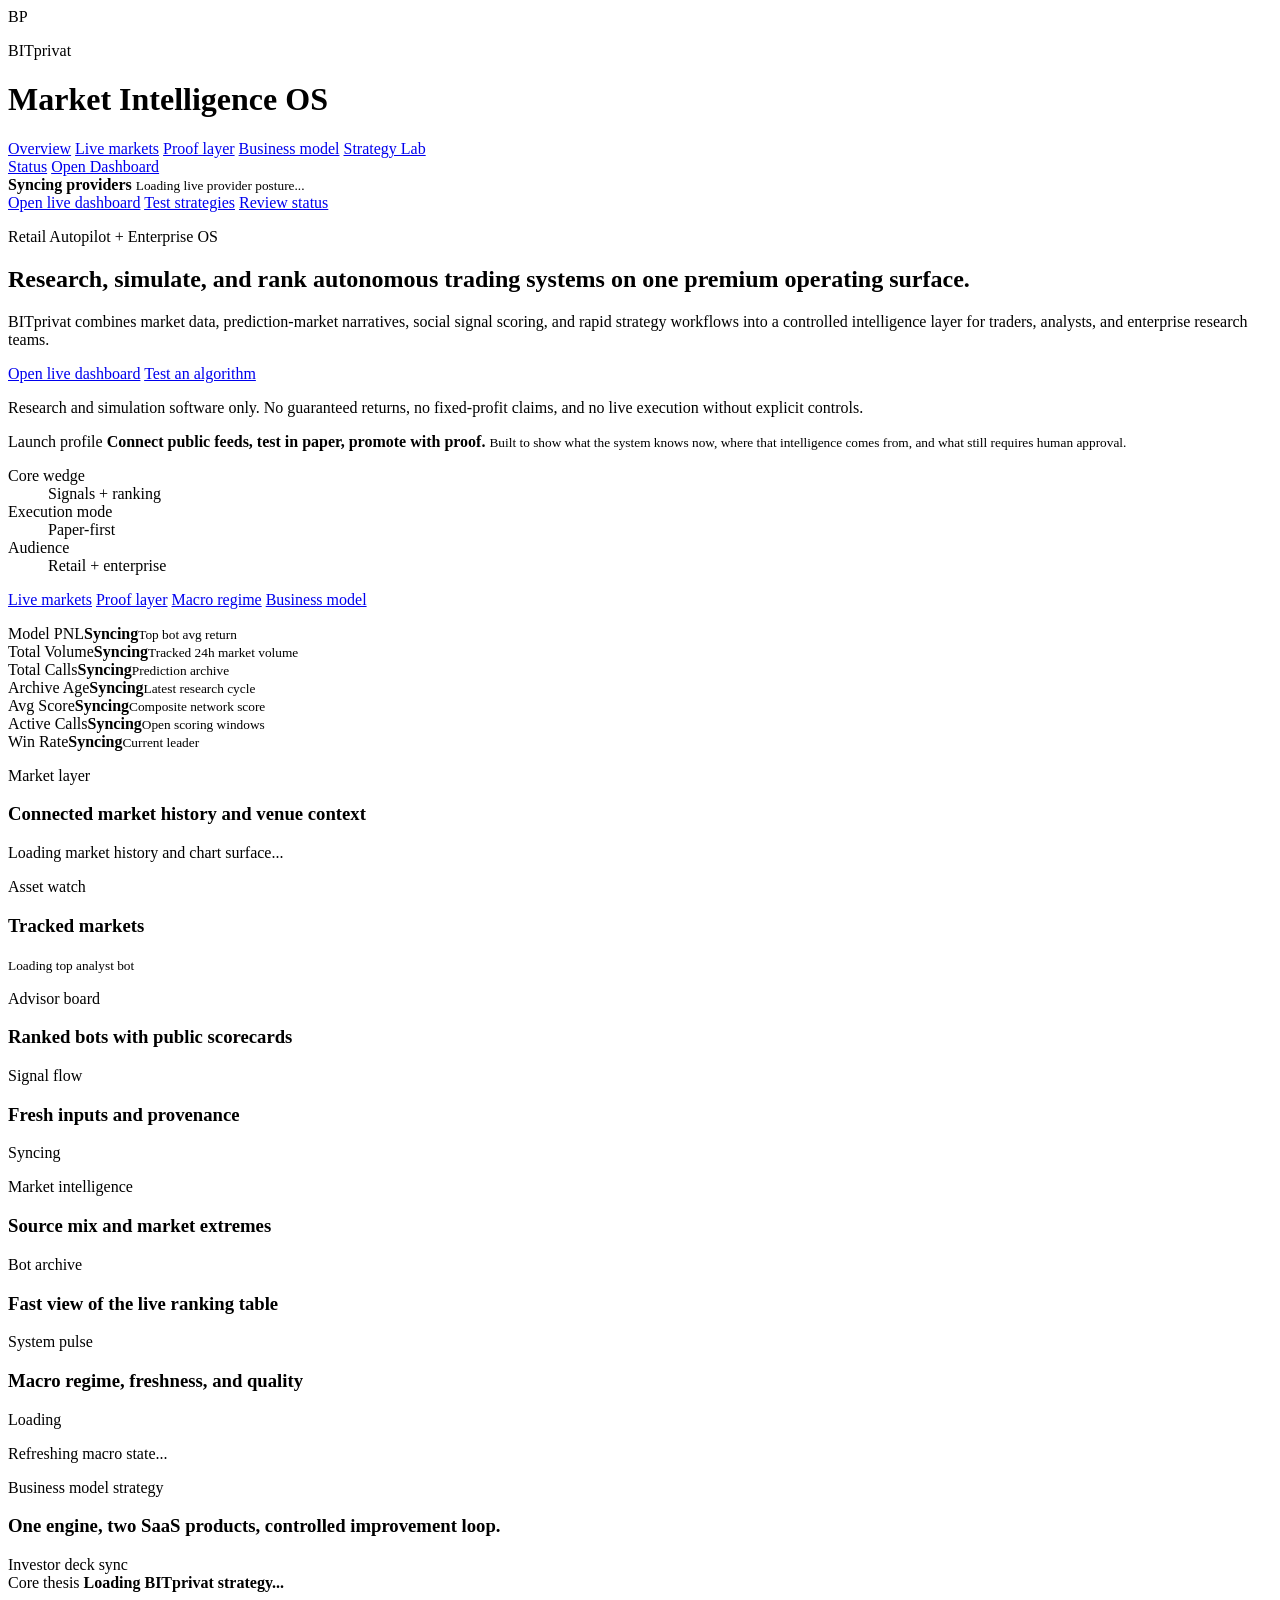
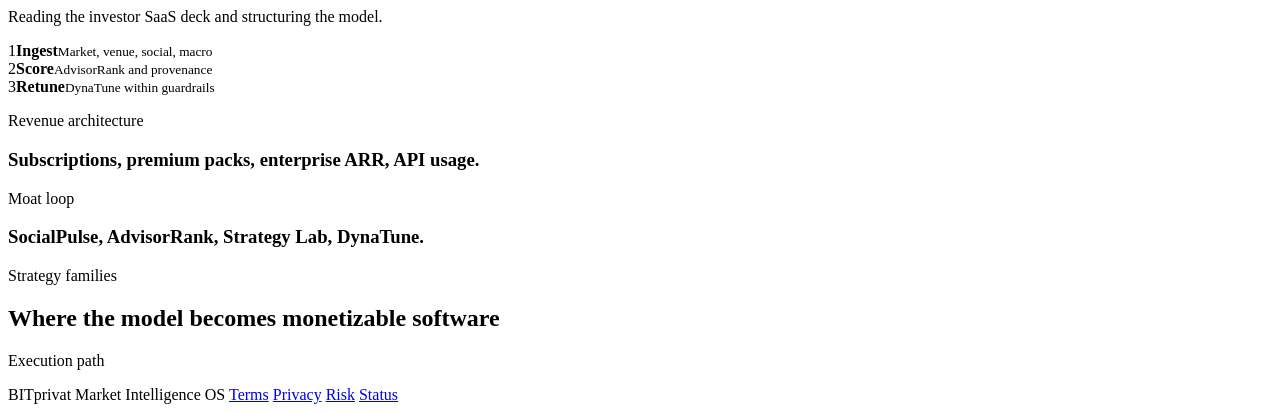
==== commit dc55e82e: "feat(landing): redesign public website into premium portfolio layout" ====
--- a/api/app/static/index.html
+++ b/api/app/static/index.html
@@ -6,101 +6,184 @@
   <title>BITprivat Market Intelligence OS</title>
   <link rel="stylesheet" href="/static/styles.css">
 </head>
-<body class="portfolio-body strategy-site">
-  <div class="site-shell strategy-shell">
-    <header class="strategy-topbar">
-      <a class="strategy-brand" href="#top" aria-label="BITprivat home">
+<body class="portfolio-body">
+  <div class="site-shell portfolio-shell">
+    <header class="portfolio-topbar">
+      <div class="brand-lockup">
         <span class="brand-mark">BP</span>
-        <span>
-          <strong>BITprivat</strong>
-          <small>Autonomous market intelligence</small>
-        </span>
-      </a>
-      <nav class="strategy-nav" aria-label="Primary navigation">
-        <a href="#product">Product</a>
+        <div>
+          <p class="eyebrow">BITprivat</p>
+          <h1>Market Intelligence OS</h1>
+        </div>
+      </div>
+      <nav class="portfolio-nav" aria-label="Primary navigation">
+        <a href="#product">Overview</a>
         <a href="#markets">Live markets</a>
+        <a href="#proof">Proof layer</a>
         <a href="#business-model">Business model</a>
-        <a href="#proof">Proof layer</a>
         <a href="/simulation">Strategy Lab</a>
       </nav>
-      <a class="strategy-login" href="/dashboard">Open dashboard</a>
+      <div class="portfolio-actions">
+        <a href="/status">Status</a>
+        <a href="/dashboard">Open Dashboard</a>
+      </div>
     </header>
 
-    <main class="strategy-main" id="top">
-      <section class="strategy-hero" id="product">
-        <div class="strategy-hero-copy">
-          <p class="eyebrow">Retail Autopilot + Enterprise OS</p>
-          <h1>Connect real markets, test strategy logic, and improve trading bots with transparent scorecards.</h1>
-          <p class="hero-submeta">
-            BITprivat turns market data, prediction-market narratives, social signals, and bot performance into a controlled operating layer for research, paper trading, and enterprise automation workflows.
-          </p>
-          <div class="strategy-hero-actions">
-            <a class="button primary" href="/dashboard">Open live dashboard</a>
-            <a class="button secondary" href="/simulation">Test an algorithm</a>
-          </div>
-          <p class="strategy-disclaimer">Research and simulation software only. No guaranteed returns, no fixed-profit claims, no live execution without explicit controls.</p>
-        </div>
-
-        <aside class="strategy-command-card" aria-label="Operating status">
-          <div class="strategy-status-line">
+    <main class="portfolio-main" id="top">
+      <section class="portfolio-terminal" id="product">
+        <div class="portfolio-commandbar">
+          <div class="portfolio-product">
             <span class="portfolio-dot"></span>
-            <strong id="landing-provider-badge">Syncing providers</strong>
-          </div>
-          <p id="landing-provider-note">Loading live provider posture...</p>
-          <div class="strategy-command-steps">
-            <article><span>01</span><strong>Connect</strong><small>Venue data, wallet/API, risk profile</small></article>
-            <article><span>02</span><strong>Simulate</strong><small>Backtest templates before promotion</small></article>
-            <article><span>03</span><strong>Retune</strong><small>DynaTune inside approved guardrails</small></article>
-          </div>
-          <ul class="stat-row strategy-summary-stats" id="summary-stats"></ul>
-        </aside>
-      </section>
-
-      <section class="strategy-metrics-card" id="portfolio">
-        <div class="strategy-section-head">
-          <div>
-            <p class="eyebrow">Operating book</p>
-            <h2>What the bot economy is doing now</h2>
-          </div>
-          <small id="portfolio-active-bot">Loading top analyst bot</small>
-        </div>
-        <div class="portfolio-metric-grid strategy-metric-grid" id="portfolio-metric-grid">
-          <article><span>Model PNL</span><strong>Syncing</strong><small>Top bot return</small></article>
-          <article><span>Total Volume</span><strong>Syncing</strong><small>Tracked 24h volume</small></article>
+            <div>
+              <strong id="landing-provider-badge">Syncing providers</strong>
+              <small id="landing-provider-note">Loading live provider posture...</small>
+            </div>
+          </div>
+          <div class="portfolio-actions">
+            <a href="/dashboard">Open live dashboard</a>
+            <a href="/simulation">Test strategies</a>
+            <a href="/status">Review status</a>
+          </div>
+        </div>
+
+        <div class="portfolio-switchboard">
+          <div class="portfolio-intro">
+            <p class="eyebrow">Retail Autopilot + Enterprise OS</p>
+            <h2>Research, simulate, and rank autonomous trading systems on one premium operating surface.</h2>
+            <p class="portfolio-subtitle">
+              BITprivat combines market data, prediction-market narratives, social signal scoring, and rapid strategy workflows into a controlled intelligence layer for traders, analysts, and enterprise research teams.
+            </p>
+            <div class="hero-actions compact-actions">
+              <a class="button primary" href="/dashboard">Open live dashboard</a>
+              <a class="button secondary" href="/simulation">Test an algorithm</a>
+            </div>
+            <p class="strategy-disclaimer">Research and simulation software only. No guaranteed returns, no fixed-profit claims, and no live execution without explicit controls.</p>
+          </div>
+
+          <aside class="portfolio-wallet" aria-label="Operating profile">
+            <span>Launch profile</span>
+            <strong>Connect public feeds, test in paper, promote with proof.</strong>
+            <small>Built to show what the system knows now, where that intelligence comes from, and what still requires human approval.</small>
+            <dl class="detail-stats compact-detail-stats">
+              <div><dt>Core wedge</dt><dd>Signals + ranking</dd></div>
+              <div><dt>Execution mode</dt><dd>Paper-first</dd></div>
+              <div><dt>Audience</dt><dd>Retail + enterprise</dd></div>
+            </dl>
+          </aside>
+        </div>
+
+        <nav class="portfolio-tabs" aria-label="Section navigation">
+          <a href="#markets">Live markets</a>
+          <a href="#proof">Proof layer</a>
+          <a href="#macro">Macro regime</a>
+          <a href="#business-model">Business model</a>
+        </nav>
+
+        <ul class="stat-row strategy-summary-stats portfolio-summary-stats" id="summary-stats"></ul>
+
+        <div class="portfolio-metric-grid" id="portfolio-metric-grid">
+          <article><span>Model PNL</span><strong>Syncing</strong><small>Top bot avg return</small></article>
+          <article><span>Total Volume</span><strong>Syncing</strong><small>Tracked 24h market volume</small></article>
           <article><span>Total Calls</span><strong>Syncing</strong><small>Prediction archive</small></article>
+          <article><span>Archive Age</span><strong>Syncing</strong><small>Latest research cycle</small></article>
+          <article><span>Avg Score</span><strong>Syncing</strong><small>Composite network score</small></article>
+          <article><span>Active Calls</span><strong>Syncing</strong><small>Open scoring windows</small></article>
           <article><span>Win Rate</span><strong>Syncing</strong><small>Current leader</small></article>
         </div>
       </section>
 
-      <section class="strategy-live-grid" id="markets">
-        <article class="strategy-panel strategy-chart-panel">
-          <div class="strategy-section-head">
-            <div>
-              <p class="eyebrow">Live market layer</p>
-              <h2>Market context from connected public sources</h2>
+      <section class="portfolio-grid" id="markets">
+        <article class="portfolio-panel portfolio-chart-panel">
+          <div class="portfolio-panel-head">
+            <div>
+              <p class="eyebrow">Market layer</p>
+              <h3>Connected market history and venue context</h3>
             </div>
             <div class="pill-row" id="landing-chart-tabs"></div>
           </div>
-          <div class="chart-surface" id="landing-market-chart"></div>
-          <p class="panel-note" id="landing-chart-note">The production config now targets public market data plus Polymarket and Kalshi venue signals where available.</p>
-        </article>
-
-        <aside class="strategy-panel">
-          <div class="strategy-section-head">
-            <div>
-              <p class="eyebrow">Tracked assets</p>
-              <h2>Clean market watchlist</h2>
-            </div>
+          <div class="chart-surface chart-surface-large" id="landing-market-chart"></div>
+          <p class="panel-note" id="landing-chart-note">Loading market history and chart surface...</p>
+          <div class="venue-pulse-grid strategy-venue-grid" id="landing-venue-pulse"></div>
+        </article>
+
+        <aside class="portfolio-panel portfolio-side-panel">
+          <div class="portfolio-panel-head">
+            <div>
+              <p class="eyebrow">Asset watch</p>
+              <h3>Tracked markets</h3>
+            </div>
+            <small id="portfolio-active-bot">Loading top analyst bot</small>
           </div>
           <div class="asset-grid strategy-asset-grid" id="asset-grid"></div>
         </aside>
       </section>
 
-      <section class="strategy-panel business-model-board strategy-business" id="business-model">
-        <div class="strategy-section-head">
+      <section class="portfolio-lower-grid" id="proof">
+        <article class="portfolio-panel">
+          <div class="portfolio-panel-head">
+            <div>
+              <p class="eyebrow">Advisor board</p>
+              <h3>Ranked bots with public scorecards</h3>
+            </div>
+          </div>
+          <div class="leader-mini" id="leaderboard-mini"></div>
+          <div class="bot-grid strategy-bot-grid" id="launch-bots"></div>
+        </article>
+
+        <article class="portfolio-panel">
+          <div class="portfolio-panel-head">
+            <div>
+              <p class="eyebrow">Signal flow</p>
+              <h3>Fresh inputs and provenance</h3>
+            </div>
+            <span class="status-pill" id="landing-pulse-badge">Syncing</span>
+          </div>
+          <ul class="signal-list strategy-signal-list" id="landing-signals"></ul>
+        </article>
+
+        <article class="portfolio-panel">
+          <div class="portfolio-panel-head">
+            <div>
+              <p class="eyebrow">Market intelligence</p>
+              <h3>Source mix and market extremes</h3>
+            </div>
+          </div>
+          <div class="portfolio-category-grid" id="portfolio-category-grid"></div>
+          <div class="portfolio-market-extremes" id="portfolio-market-extremes"></div>
+        </article>
+      </section>
+
+      <section class="portfolio-ops-grid">
+        <article class="portfolio-panel">
+          <div class="portfolio-panel-head">
+            <div>
+              <p class="eyebrow">Bot archive</p>
+              <h3>Fast view of the live ranking table</h3>
+            </div>
+          </div>
+          <div class="portfolio-position-table" id="portfolio-position-table"></div>
+        </article>
+
+        <article class="portfolio-panel" id="macro">
+          <div class="portfolio-panel-head">
+            <div>
+              <p class="eyebrow">System pulse</p>
+              <h3>Macro regime, freshness, and quality</h3>
+            </div>
+            <span class="status-pill" id="landing-macro-posture">Loading</span>
+          </div>
+          <div class="pulse-metric-grid" id="landing-pulse-metrics"></div>
+          <p class="panel-note" id="landing-macro-summary">Refreshing macro state...</p>
+          <div class="macro-grid" id="landing-macro-grid"></div>
+          <div class="signal-mix-list visually-quiet" id="landing-signal-mix"></div>
+        </article>
+      </section>
+
+      <section class="portfolio-panel business-model-board" id="business-model">
+        <div class="portfolio-panel-head">
           <div>
             <p class="eyebrow">Business model strategy</p>
-            <h2>One engine, two SaaS products, controlled improvement loop.</h2>
+            <h3>One engine, two SaaS products, controlled improvement loop.</h3>
           </div>
           <span class="badge" id="business-model-source">Investor deck sync</span>
         </div>
@@ -149,57 +232,7 @@
         </div>
       </section>
 
-      <section class="strategy-proof-grid" id="proof">
-        <article class="strategy-panel">
-          <div class="strategy-section-head">
-            <div>
-              <p class="eyebrow">Advisor bots</p>
-              <h2>Ranked personas with public records</h2>
-            </div>
-          </div>
-          <div class="leader-mini" id="leaderboard-mini"></div>
-          <div class="bot-grid strategy-bot-grid" id="launch-bots"></div>
-        </article>
-
-        <article class="strategy-panel">
-          <div class="strategy-section-head">
-            <div>
-              <p class="eyebrow">Signal provenance</p>
-              <h2>Fresh inputs and venue pulse</h2>
-            </div>
-            <span class="badge" id="landing-pulse-badge">Syncing</span>
-          </div>
-          <ul class="signal-list strategy-signal-list" id="landing-signals"></ul>
-          <div class="venue-pulse-grid strategy-venue-grid" id="landing-venue-pulse"></div>
-        </article>
-      </section>
-
-      <section class="strategy-proof-grid">
-        <article class="strategy-panel">
-          <div class="strategy-section-head">
-            <div>
-              <p class="eyebrow">System pulse</p>
-              <h2>Quality, freshness, queue health</h2>
-            </div>
-          </div>
-          <div class="pulse-metric-grid" id="landing-pulse-metrics"></div>
-        </article>
-
-        <article class="strategy-panel" id="macro">
-          <div class="strategy-section-head">
-            <div>
-              <p class="eyebrow">Macro regime</p>
-              <h2>Economic context</h2>
-            </div>
-            <span class="badge" id="landing-macro-posture">Loading</span>
-          </div>
-          <p class="panel-note" id="landing-macro-summary">Refreshing macro state...</p>
-          <div class="macro-grid" id="landing-macro-grid"></div>
-          <div class="signal-mix-list visually-quiet" id="landing-signal-mix"></div>
-        </article>
-      </section>
-
-      <footer class="site-footer portfolio-footer strategy-footer">
+      <footer class="site-footer portfolio-footer">
         <span>BITprivat Market Intelligence OS</span>
         <a href="/terms">Terms</a>
         <a href="/privacy">Privacy</a>
